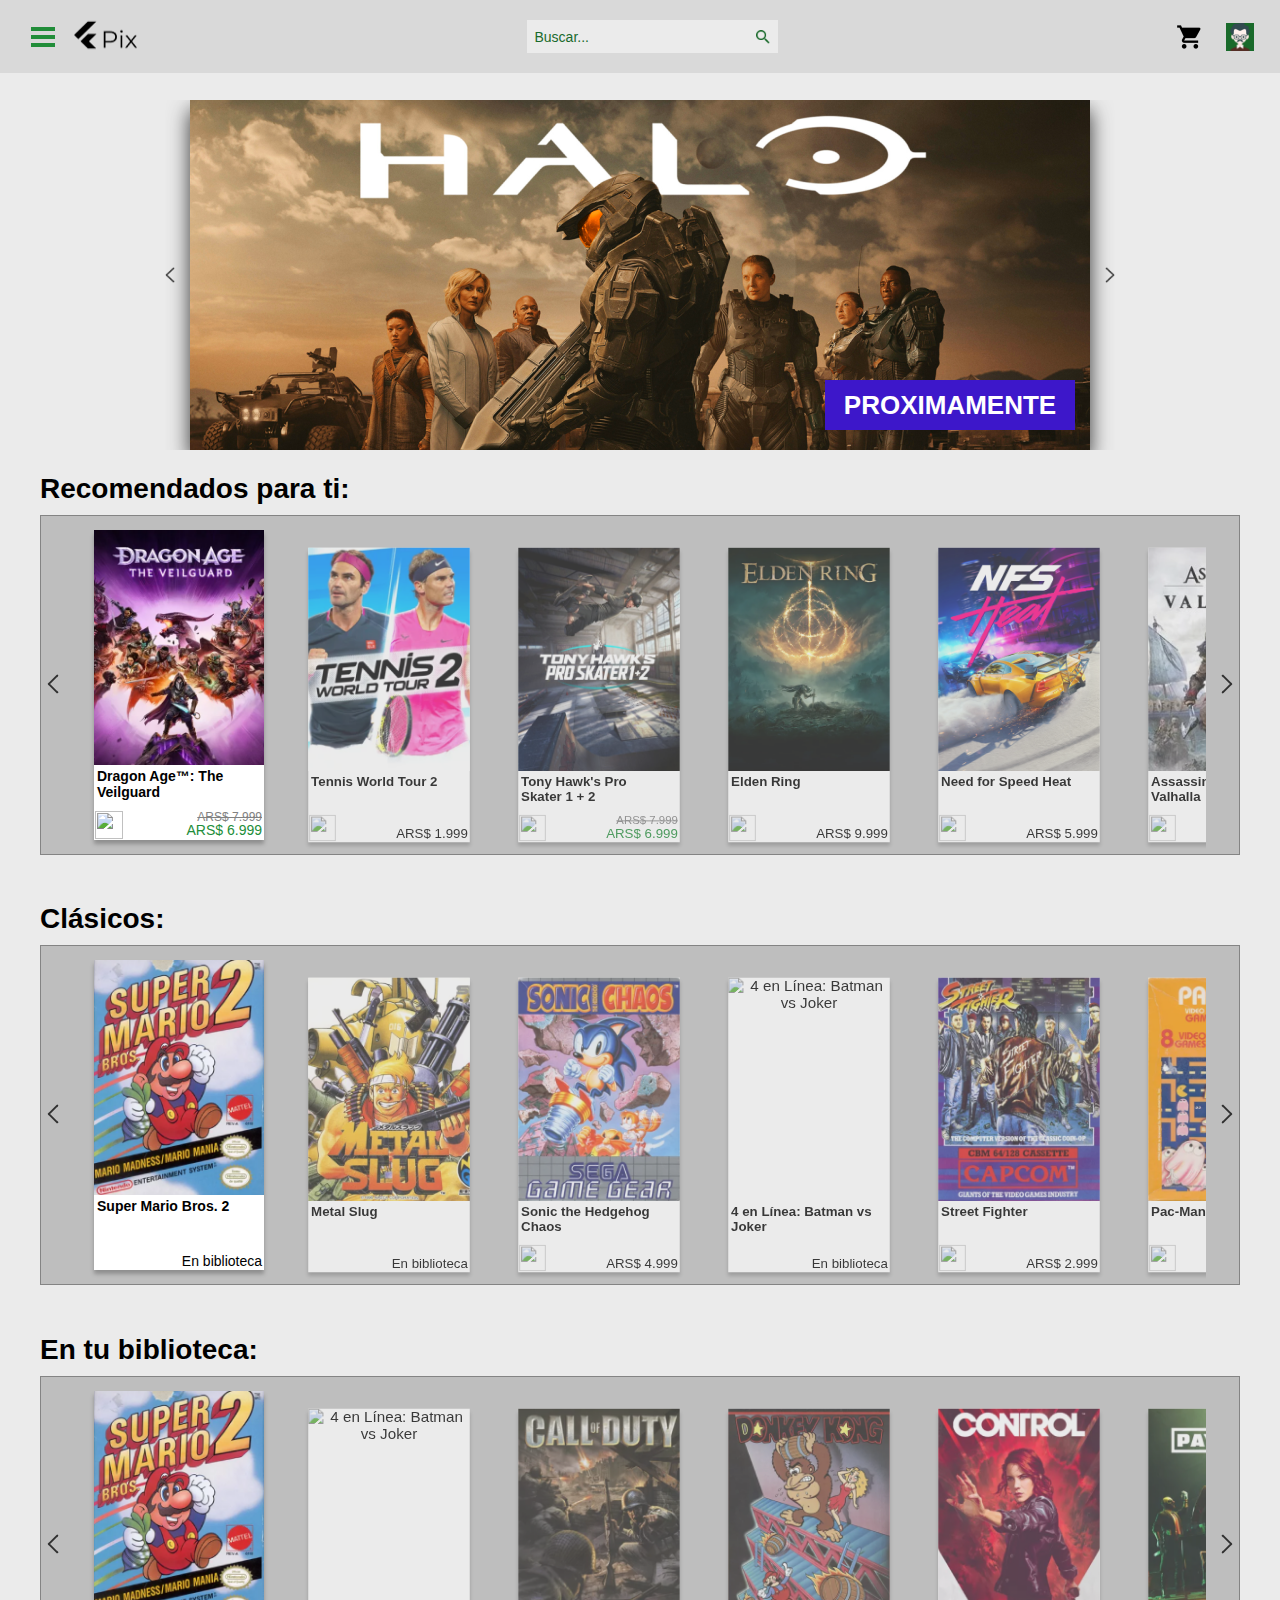
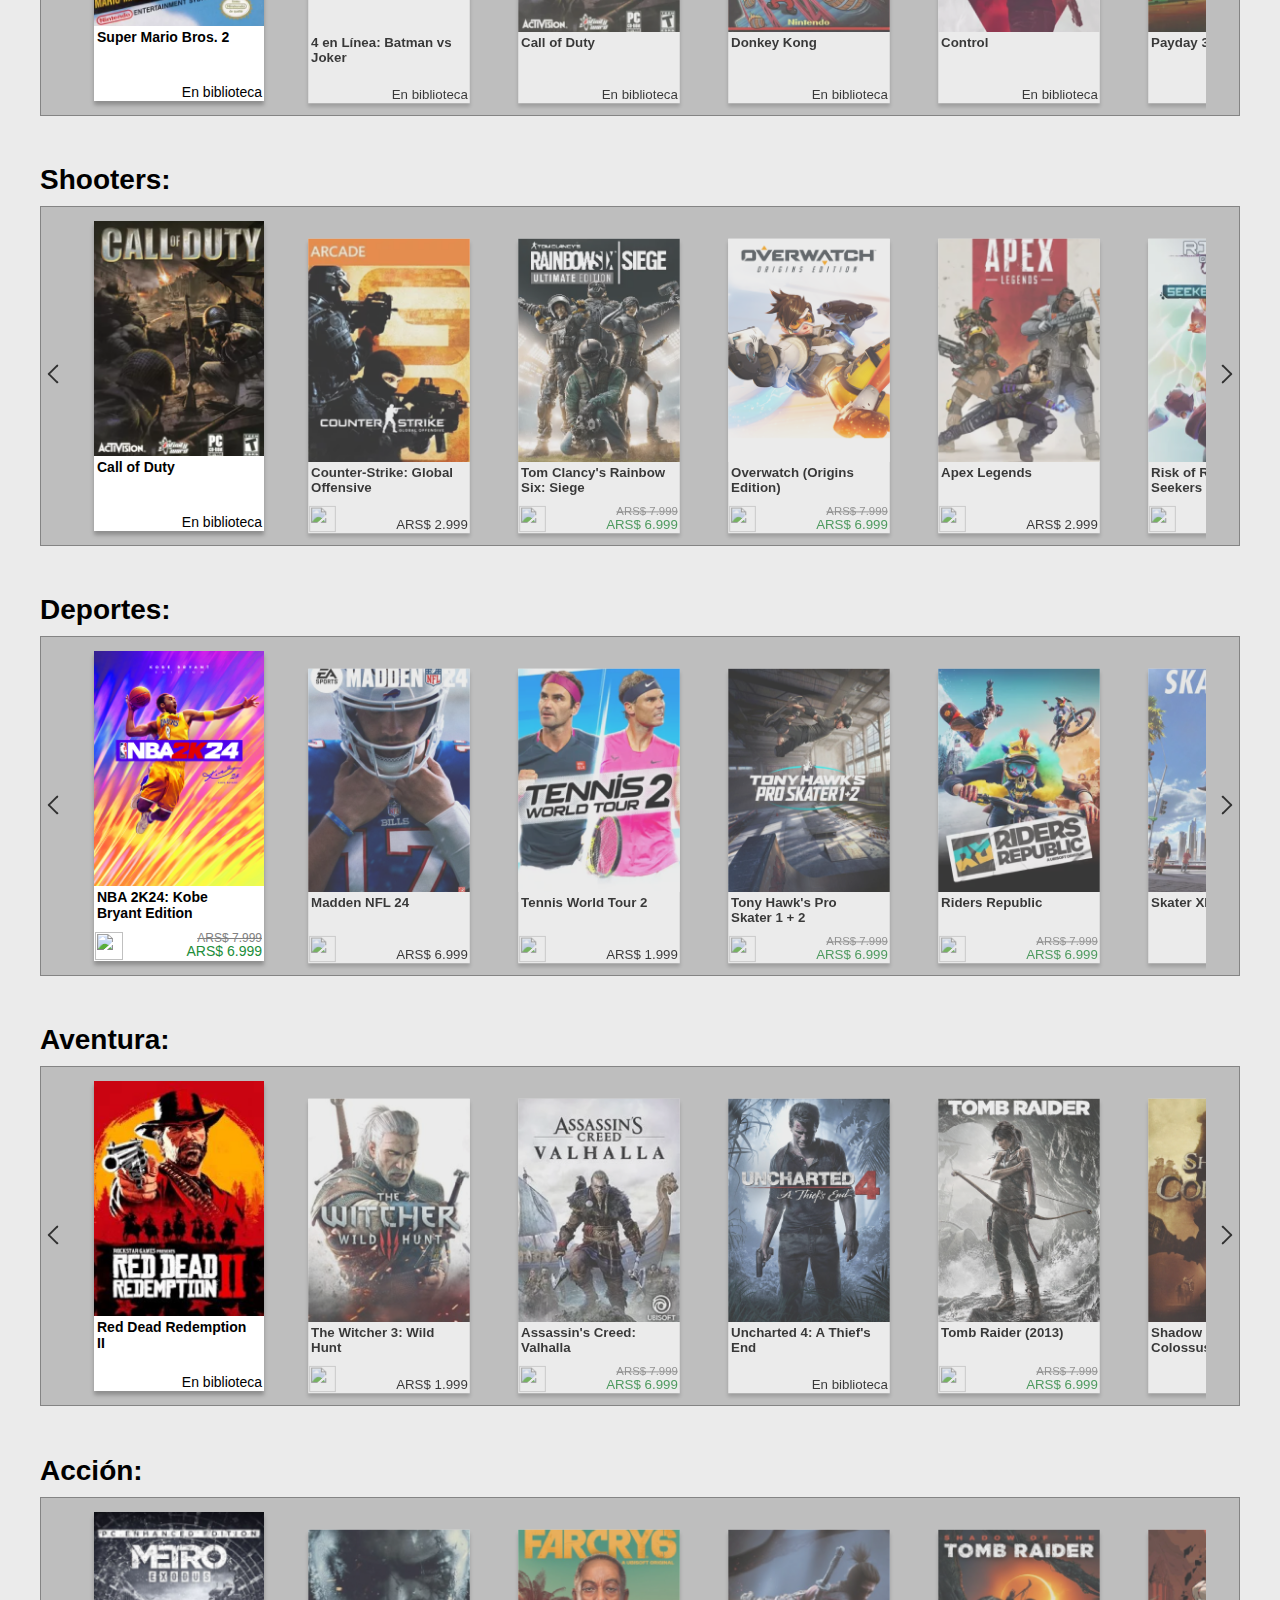
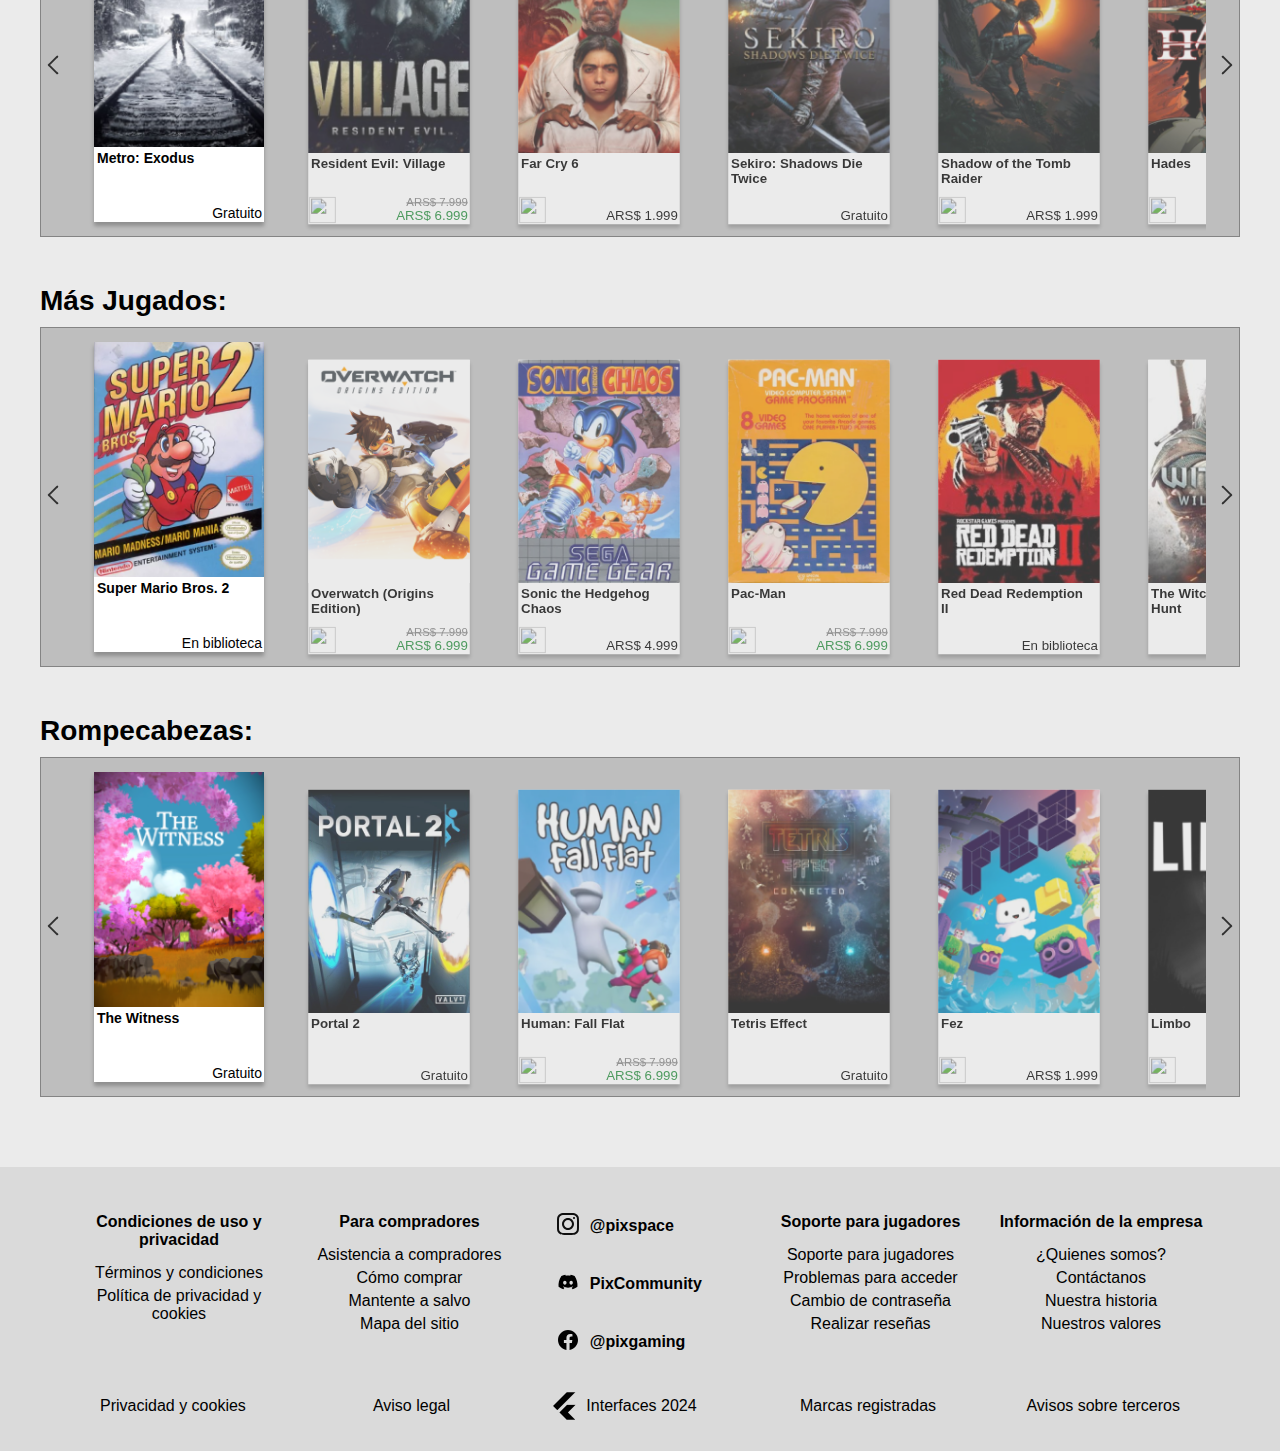
==== Entrega3/index.html @ fa1d7df9 "reentrega 3 2.0" ====
<!DOCTYPE html>
<html lang="en">
<head>
    <meta charset="UTF-8">
    <meta name="viewport" content="width=device-width, initial-scale=1.0">
    <title>Document</title>
    <link rel="stylesheet" href="style.css">
</head>
<body>
    <header>
        <div class="left-container">
            <div class="hamburger-menu" id="hamburger-menu">
                <span></span>
                <span></span>
                <span></span>
            </div>
            <div class="logo">
               <a href="index.html"><img src="Imagenes/Logo nombre.png" alt="Logo"></a> 
            </div>
        </div>
        <div class="Barra-busqueda">
            <div class="search-container">
                <input type="text" class="Busqueda-input" placeholder="Buscar...">
                <div class="search-icon">
                    <img src="Imagenes/icons/lupa.png" alt="Buscar">
                </div>
            </div>
        </div>
        <div class="right-container">
            <div class="icon-container cart-icon">
                <img src="Imagenes/icons/carrito-black1.png" alt="Carrito">
            </div>
            <div class="icon-container login-icon">
                <img src="Imagenes/icons/people.png" alt="Login">
            </div>
        </div>
    </header>
    
    <!-- Menú desplegable -->
    <nav class="nav-menu" id="nav-menu">
        <div class="menu-top">
            <button class="login-btn"  onclick="window.location.href='login.html'" >Iniciar sesión</button>
            <button class="profile-btn">Ir a tu perfil</button>
        </div>
        <span>Categorias</span>
        <ul class="game-categories">
            <li><a href="#Accion"><img src="Imagenes/icons/accion-icon.svg" alt="" class="icon">Acción</a></li>
            <li><a href="#Aventura"><img src="Imagenes/icons/aventura-icon.svg" alt="" class="icon"> Aventura</a></li>
            <li><a href="#Biblioteca"><img src="Imagenes/icons/biblioteca-icon.svg" alt="" class="icon"> Biblioteca</a></li>
            <li><a href="#Clasicos"><img src="Imagenes/icons/classic-icon.svg" alt="" class="icon"> Clásicos</a></li>
            <li><a href="#Deportes"><img src="Imagenes/icons/deportes-icon.svg" alt="" class="icon"> Deportes</a></li>
            <li><a href="#Mas-Jugados"><img src="Imagenes/icons/mas-jugados.svg" alt="" class="icon"> Más Jugados</a></li>
            <li><a href="#Rompecabezas"><img src="Imagenes/icons/puzzle-icon.svg" alt="" class="icon"> Rompecabezas</a></li>
            <li><a href="#Shooters"><img src="Imagenes/icons/shooter-icon.svg" alt="" class="icon"> Shooters</a></li>
        </ul>
        <div class="menu-footer">
            <img src="Imagenes/icons/instagram-nav-icon.svg" alt="Instagram">
            <img src="Imagenes/icons/discord-nav-icon.svg" alt="discord">
            <img src="Imagenes/icons/facebook-nav-icon.svg" alt="Facebook">
        </div>
    </nav>
 
    <div class="main-content">
        <div class="image-carousel-container">
            <div class="image-carousel">
                <div class="carousel-prev">
                    <img id="prev-button" src="Imagenes/icons/Arrow-Left.png" alt="anterior" loading="lazy">
                </div>
    
                <div class="carousel-display" id="carousel-image">
                    <img class="carousel-item" src="img/halo.png" alt="imagen 1" loading="lazy">
                    <div class="carousel-caption">
                        <button class="caption-button">
                            <a href="#">PROXIMAMENTE</a>
                        </button>
                    </div>
                </div>
    
                <div class="carousel-next" id="next-button">
                    <img src="Imagenes/icons/Arrow-Right.png" alt="siguiente" loading="lazy">
                </div>
            </div>
        </div>
    </div>
   <!-- recomendados -->
   <section class="Category-game">
    <h2>Recomendados para ti:</h2>
    <div class="carrousel-container">
        <button class="left-arrow">
            <img src="Imagenes/icons/Arrow-Left.png" alt="Izquierda">
        </button>
        <div class="card-wrapper">
            <div class="card-container">
                <div class="container-cards">
                    <div class="container-game-card">
                        <img class="img-game" src="Imagenes/carrusel-secundario/dragon-ace.png" alt="dragon ace">
                        <p class="title-game">Dragon Age™: The Veilguard</p>
                        <p class="old-price">ARS$ 7.999</p>
                        <p class="new-price">ARS$ 6.999</p>
                        <button class="add-cart-button">
                            <span class="add-text">Agregar al carrito</span>
                            <span class="remove-text">Eliminar del carrito</span>
                        </button>
                        <button class="cart-button">
                            <img class="carrito" src="Imagenes/icons/Agregar-Carrito.png" alt="">
                            <img class="carrito-black" src="Imagenes/icons/carrito-black1.png" alt="">
                        </button>
                    </div>
                </div>
                <div class="container-cards">
                    <div class="container-game-card">
                        <img class="img-game" src="Imagenes/Category-Deportes/Tennis-World-Tour-2.png" alt="Tennis World Tour 2">
                        <p class="title-game">Tennis World Tour 2</p>
                        <p class="normal-price">ARS$ 1.999</p>
                        <button class="add-cart-button">
                            <span class="add-text">Agregar al carrito</span>
                            <span class="remove-text">Eliminar del carrito</span>
                        </button>
                        <button class="cart-button">
                            <img class="carrito" src="Imagenes/icons/Agregar-Carrito.png" alt="">
                            <img class="carrito-black" src="Imagenes/icons/carrito-black1.png" alt="">
                        </button>
                    </div>
                </div>

                <div class="container-cards">
                    <div class="container-game-card">
                        <img class="img-game" src="Imagenes/Category-Deportes/Tony-Hawk's-Pro-Skater-1-+-2.png" alt="Tony Hawk's Pro Skater 1 + 2">
                        <p class="title-game">Tony Hawk's Pro Skater 1 + 2</p>
                        <p class="old-price">ARS$ 7.999</p>
                        <p class="new-price">ARS$ 6.999</p>
                        <button class="add-cart-button">
                            <span class="add-text">Agregar al carrito</span>
                            <span class="remove-text">Eliminar del carrito</span>
                        </button>
                        <button class="cart-button">
                            <img class="carrito" src="Imagenes/icons/Agregar-Carrito.png" alt="">
                            <img class="carrito-black" src="Imagenes/icons/carrito-black1.png" alt="">
                        </button>
                    </div>
                </div>
                <div class="container-cards">
                    <div class="container-game-card">
                        <img class="img-game" src="Imagenes/carrusel-secundario/elden-ring.png" alt="elden ring">
                        <p class="title-game">Elden Ring</p>
                        <p class="normal-price">ARS$ 9.999</p>
                        <button class="add-cart-button">
                            <span class="add-text">Agregar al carrito</span>
                            <span class="remove-text">Eliminar del carrito</span>
                        </button>
                        <button class="cart-button">
                            <img class="carrito" src="Imagenes/icons/Agregar-Carrito.png" alt="">
                            <img class="carrito-black" src="Imagenes/icons/carrito-black1.png" alt="">
                        </button>
                    </div>
                </div>
                <div class="container-cards">
                    <div class="container-game-card">
                        <img class="img-game" src="Imagenes/carrusel-secundario/need-for-speed.png" alt="need for speed heat">
                        <p class="title-game">Need for Speed Heat</p>
                        <p class="normal-price">ARS$ 5.999</p>
                        <button class="add-cart-button">
                            <span class="add-text">Agregar al carrito</span>
                            <span class="remove-text">Eliminar del carrito</span>
                        </button>
                        <button class="cart-button">
                            <img class="carrito" src="Imagenes/icons/Agregar-Carrito.png" alt="">
                            <img class="carrito-black" src="Imagenes/icons/carrito-black1.png" alt="">
                        </button>
                    </div>
                </div>
                <div class="container-cards">
                    <div class="container-game-card">
                        <img class="img-game" src="Imagenes/Category-Aventura/Assassin's-Creed-Valhalla.png" alt="Assassin's Creed: Valhalla">
                        <p class="title-game">Assassin's Creed: Valhalla</p>
                        <p class="old-price">ARS$ 7.999</p>
                        <p class="new-price">ARS$ 6.999</p>
                        <button class="add-cart-button">
                            <span class="add-text">Agregar al carrito</span>
                            <span class="remove-text">Eliminar del carrito</span>
                        </button>
                        <button class="cart-button">
                            <img class="carrito" src="Imagenes/icons/Agregar-Carrito.png" alt="">
                            <img class="carrito-black" src="Imagenes/icons/carrito-black1.png" alt="">
                        </button>
                    </div>
                </div>
                <div class="container-cards">
                    <div class="container-game-card">
                        <img class="img-game" src="Imagenes/carrusel-secundario/starcraft.png" alt="starcraft">
                        <p class="title-game">StarCraft II: Heart of the swarm</p>
                        <p class="old-price">ARS$ 7.999</p>
                            <p class="new-price">ARS$ 6.999</p>
                            <button class="add-cart-button">
                                <span class="add-text">Agregar al carrito</span>
                                <span class="remove-text">Eliminar del carrito</span>
                            </button>
                            <button class="cart-button">
                                <img class="carrito" src="Imagenes/icons/Agregar-Carrito.png" alt="">
                                <img class="carrito-black" src="Imagenes/icons/carrito-black1.png" alt="">
                            </button>
                    </div>
                </div>
                <div class="container-cards">
                    <div class="container-game-card">
                        <img class="img-game" src="Imagenes/carrusel-secundario/aliens.webp" alt="aliens">
                        <p class="title-game">Aliens: Fireteam Elite</p>
                        <p class="old-price">ARS$ 7.999</p>
                        <p class="new-price">ARS$ 6.999</p>
                        <button class="add-cart-button">
                            <span class="add-text">Agregar al carrito</span>
                            <span class="remove-text">Eliminar del carrito</span>
                        </button>
                        <button class="cart-button">
                            <img class="carrito" src="Imagenes/icons/Agregar-Carrito.png" alt="">
                            <img class="carrito-black" src="Imagenes/icons/carrito-black1.png" alt="">
                        </button>
                    </div>
                </div>
                <div class="container-cards">
                    <div class="container-game-card">
                        <img class="img-game" src="Imagenes/Category-Aventura/The-Witcher-3-Wild-Hunt.png" alt="The Witcher 3: Wild Hunt">
                        <p class="title-game">The Witcher 3: Wild Hunt</p>
                        <p class="normal-price">ARS$ 1.999</p>
                        <button class="add-cart-button">
                            <span class="add-text">Agregar al carrito</span>
                            <span class="remove-text">Eliminar del carrito</span>
                        </button>
                        <button class="cart-button">
                            <img class="carrito" src="Imagenes/icons/Agregar-Carrito.png" alt="">
                            <img class="carrito-black" src="Imagenes/icons/carrito-black1.png" alt="">
                        </button>
                    </div>
                </div>
                <div class="container-cards">
                    <div class="container-game-card">
                        <img class="img-game" src="Imagenes/Category-Aventura/Uncharted-4-A-Thief's-End.png" alt="Uncharted 4: A Thief's End">
                        <p class="title-game">Uncharted 4: A Thief's End</p>
                        <p class="library-text">En biblioteca</p>
                        <button class="button-play">
                            <img class="play-button" src="Imagenes/icons/play-button.svg" alt="">
                        </button>
                    </div>
                </div>
                <div class="container-cards">
                    <div class="container-game-card">
                        <img class="img-game" src="Imagenes/Category-Acción/Far-Cry-6.png" alt="Far Cry 6">
                        <p class="title-game">Far Cry 6</p>
                        <p class="normal-price">ARS$ 1.999</p>
                        <button class="add-cart-button">
                            <span class="add-text">Agregar al carrito</span>
                            <span class="remove-text">Eliminar del carrito</span>
                        </button>
                        <button class="cart-button">
                            <img class="carrito" src="Imagenes/icons/Agregar-Carrito.png" alt="">
                            <img class="carrito-black" src="Imagenes/icons/carrito-black1.png" alt="">
                        </button>
                    </div>
                </div>
            </div>
            
        </div>
        <button class="right-arrow">
            <img src="Imagenes/icons/Arrow-Right.png" alt="Derecha">
        </button>
    </div>
</section>


<!-- Clasicos -->
<section class="Category-game" id="Clasicos">
    <h2>Clásicos:</h2>
    <div class="carrousel-container">
        <button class="left-arrow">
            <img src="Imagenes/icons/Arrow-Left.png" alt="Izquierda">
        </button>
        <div class="card-wrapper">
            <div class="card-container">
                <div class="container-cards">
                    <div class="container-game-card">
                        <img class="img-game" src="Imagenes/Category-classic/card-super-mario.png" alt="Super Mario Bros. 2">
                        <p class="title-game">Super Mario Bros. 2</p>
                        <p class="library-text">En biblioteca</p>
                        <button class="button-play">
                            <img class="play-button" src="Imagenes/icons/play-button.svg" alt="">
                        </button>
                    </div>
                </div>
                <div class="container-cards">
                    <div class="container-game-card">
                        <img class="img-game" src="Imagenes/Category-classic/card-metal-slug.png" alt="Metal Slug">
                        <p class="title-game">Metal Slug</p>
                        <p class="library-text">En biblioteca</p>
                        <button class="button-play">
                            <img class="play-button" src="Imagenes/icons/play-button.svg" alt="">
                        </button>
                    </div>
                </div>
                <div class="container-cards">
                    <div class="container-game-card">
                        <img class="img-game" src="Imagenes/Category-classic/card-sonic.png" alt="Sonic the Hedgehog Chaos">
                        <p class="title-game">Sonic the Hedgehog Chaos</p>
                        <p class="normal-price">ARS$ 4.999</p>
                        <button class="add-cart-button">
                            <span class="add-text">Agregar al carrito</span>
                            <span class="remove-text">Eliminar del carrito</span>
                        </button>
                        <button class="cart-button">
                            <img class="carrito" src="Imagenes/icons/Agregar-Carrito.png" alt="">
                            <img class="carrito-black" src="Imagenes/icons/carrito-black1.png" alt="">
                        </button>
                    </div>
                </div>
                <div class="container-cards">
                    <div class="container-game-card">
                        <img class="img-game" src="Imagenes/category-classic/card-4-en-linea.png" alt="4 en Línea: Batman vs Joker">
                        <p class="title-game">4 en Línea: Batman vs Joker</p>
                        <a class="link-juego-4-en-linea" href="game.html">
                            <button class="button-play">
                                <img class="play-button" src="Imagenes/icons/play-button.svg" alt="">
                            </button>
                        </a>
                        <p class="library-text">En biblioteca</p>
                    </div>
                </div>
                <div class="container-cards">
                    <div class="container-game-card">
                        <img class="img-game" src="Imagenes/Category-classic/Street-Fighter.png" alt="Street Fighter">
                        <p class="title-game" >Street Fighter</p>
                        <p class="normal-price">ARS$ 2.999</p>
                        <button class="add-cart-button">
                            <span class="add-text">Agregar al carrito</span>
                            <span class="remove-text">Eliminar del carrito</span>
                        </button>
                        <button class="cart-button">
                            <img class="carrito" src="Imagenes/icons/Agregar-Carrito.png" alt="">
                            <img class="carrito-black" src="Imagenes/icons/carrito-black1.png" alt="">
                        </button>
                    </div>
                </div>
                <div class="container-cards">
                    <div class="container-game-card">
                        <img class="img-game" src="Imagenes/Category-classic/Pac-man.png" alt="Pac-Man">
                        <p class="title-game" >Pac-Man</p>
                        <p class="old-price">ARS$ 7.999</p>
                        <p class="new-price">ARS$ 6.999</p>
                        <button class="add-cart-button">
                            <span class="add-text">Agregar al carrito</span>
                            <span class="remove-text">Eliminar del carrito</span>
                        </button>
                        <button class="cart-button">
                            <img class="carrito" src="Imagenes/icons/Agregar-Carrito.png" alt="">
                            <img class="carrito-black" src="Imagenes/icons/carrito-black1.png" alt="">
                        </button>
                    </div>
                </div>
                <div class="container-cards">
                    <div class="container-game-card">
                        <img class="img-game" src="Imagenes/Category-classic/Donkey-Kong.png" alt="Donkey Kong">
                        <p class="title-game">Donkey Kong</p>
                        <p class="library-text">En biblioteca</p>
                        <button class="button-play">
                            <img class="play-button" src="Imagenes/icons/play-button.svg" alt="">
                        </button>
                    </div>
                </div>
                <div class="container-cards">
                    <div class="container-game-card">
                        <img class="img-game" src="Imagenes/Category-classic/Tetris.png" alt="Tetris">
                        <p class="title-game" >Tetris</p>
                        <p class="old-price">ARS$ 2.999</p>
                        <p class="new-price">ARS$ 1.999</p>
                        <button class="add-cart-button">
                            <span class="add-text">Agregar al carrito</span>
                            <span class="remove-text">Eliminar del carrito</span>
                        </button>
                        <button class="cart-button">
                            <img class="carrito" src="Imagenes/icons/Agregar-Carrito.png" alt="">
                            <img class="carrito-black" src="Imagenes/icons/carrito-black1.png" alt="">
                        </button>
                    </div>
                </div>
                <div class="container-cards">
                    <div class="container-game-card">
                        <img class="img-game" src="Imagenes/Category-classic/Pong.png" alt="Pong">
                        <p class="title-game" >Pong</p>
                        <button class="button-play">
                            <img class="play-button" src="Imagenes/icons/play-button.svg" alt="">
                        </button>
                    </div>
                </div>
                <div class="container-cards">
                    <div class="container-game-card">
                        <img class="img-game" src="Imagenes/Category-classic/Doom.png" alt="Doom">
                        <p class="title-game" >Doom</p>
                        <p class="normal-price">ARS$ 3.999</p>
                        <button class="add-cart-button">
                            <span class="add-text">Agregar al carrito</span>
                            <span class="remove-text">Eliminar del carrito</span>
                        </button>
                        <button class="cart-button">
                            <img class="carrito" src="Imagenes/icons/Agregar-Carrito.png" alt="">
                            <img class="carrito-black" src="Imagenes/icons/carrito-black1.png" alt="">
                        </button>
                    </div>
                </div>
                <div class="container-cards">
                    <div class="container-game-card">
                        <img class="img-game" src="Imagenes/Category-classic/Duck-Hunt.png" alt="Duck Hunt">
                        <p class="title-game" >Duck Hunt</p>
                        <p class="normal-price">ARS$ 2.499</p>
                        <button class="add-cart-button">
                            <span class="add-text">Agregar al carrito</span>
                            <span class="remove-text">Eliminar del carrito</span>
                        </button>
                        <button class="cart-button">
                            <img class="carrito" src="Imagenes/icons/Agregar-Carrito.png" alt="">
                            <img class="carrito-black" src="Imagenes/icons/carrito-black1.png" alt="">
                        </button>
                    </div>
                </div>
            </div>
        </div>
        <button class="right-arrow">
            <img src="Imagenes/icons/Arrow-Right.png" alt="Derecha">
        </button>
    </div>
</section>

    <!-- biblioteca -->
    <section class="Category-game" id="Biblioteca">
        <h2>En tu biblioteca:</h2>
        <div class="carrousel-container">
            <button class="left-arrow">
                <img src="Imagenes/icons/Arrow-Left.png" alt="Izquierda">
            </button>
            <div class="card-wrapper">
                <div class="card-container">
                    <div class="container-cards">
                        <div class="container-game-card">
                            <img class="img-game" src="Imagenes/Category-classic/card-super-mario.png" alt="Super Mario Bros. 2">
                            <p class="title-game" >Super Mario Bros. 2</p>
                            <button class="button-play">
                                <img class="play-button" src="Imagenes/icons/play-button.svg" alt="">
                            </button>
                            <p class="library-text">En biblioteca</p>
                        </div>
                    </div>
                    <div class="container-cards">
                        <div class="container-game-card">
                            <img class="img-game" src="Imagenes/category-classic/card-4-en-linea.png" alt="4 en Línea: Batman vs Joker">
                            <p class="title-game" >4 en Línea: Batman vs Joker</p>
                            <a class="link-juego-4-en-linea" href="game.html">
                                <button class="button-play">
                                    <img class="play-button" src="Imagenes/icons/play-button.svg" alt="">
                                </button>
                            </a>
                            <p class="library-text">En biblioteca</p>
                        </div>
                    </div>
                    <div class="container-cards">
                        <div class="container-game-card">
                            <img class="img-game" src="Imagenes/Category-Shooters/call-of-duty.png" alt="Call of Duty">
                            <p class="title-game" >Call of Duty</p>
                            <button class="button-play">
                                <img class="play-button" src="Imagenes/icons/play-button.svg" alt="">
                            </button>
                            <p class="library-text">En biblioteca</p>
                        </div>
                    </div>
                    <div class="container-cards">
                        <div class="container-game-card">
                            <img class="img-game" src="Imagenes/Category-classic/Donkey-Kong.png" alt="Donkey Kong">
                            <p class="title-game" >Donkey Kong</p>
                            <p class="library-text">En biblioteca</p>
                            <button class="button-play">
                                <img class="play-button" src="Imagenes/icons/play-button.svg" alt="">
                            </button>
                        </div>
                    </div>
                    <div class="container-cards">
                        <div class="container-game-card">
                            <img class="img-game" src="Imagenes/Category-Aventura/Control.png" alt="Control">
                            <p class="title-game" >Control</p>
                            <p class="library-text">En biblioteca</p>
                            <button class="button-play">
                                <img class="play-button" src="Imagenes/icons/play-button.svg" alt="">
                            </button>
                        </div>
                    </div>
                    <div class="container-cards">
                        <div class="container-game-card">
                            <img class="img-game" src="Imagenes/Category-Shooters/PayDay-3.png" alt="Payday 3">
                            <p class="title-game" >Payday 3</p>
                            <p class="library-text">En biblioteca</p>
                            <button class="button-play">
                                <img class="play-button" src="Imagenes/icons/play-button.svg" alt="">
                            </button>
                        </div>
                    </div>

                    <div class="container-cards">
                        <div class="container-game-card">
                            <img class="img-game" src="Imagenes/Category-Deportes/NBA-2K25.png" alt="NBA 2K25">
                            <p class="title-game" >NBA 2K25</p>
                            <p class="library-text">En biblioteca</p>
                            <button class="button-play">
                                <img class="play-button" src="Imagenes/icons/play-button.svg" alt="">
                            </button>
                        </div>
                    </div>

                    <div class="container-cards">
                        <div class="container-game-card">
                            <img class="img-game" src="Imagenes/Category-Shooters/Katana-Zero.png" alt="Katana Zero">
                            <p class="title-game" >Katana Zero</p>
                            <p class="library-text">En biblioteca</p>
                            <button class="button-play">
                                <img class="play-button" src="Imagenes/icons/play-button.svg" alt="">
                            </button>
                        </div>
                    </div>

                    <div class="container-cards">
                        <div class="container-game-card">
                            <img class="img-game" src="Imagenes/Category-Aventura/Shadow-of-the-Colossus.png" alt="Shadow of the Colossus">
                            <p class="title-game" >Shadow of the Colossus</p>
                            <p class="library-text">En biblioteca</p>
                            <button class="button-play">
                                <img class="play-button" src="Imagenes/icons/play-button.svg" alt="">
                            </button>
                        </div>
                    </div>

                    <div class="container-cards">
                        <div class="container-game-card">
                            <img class="img-game" src="Imagenes/Category-classic/card-metal-slug.png" alt="Metal Slug">
                            <p class="title-game" >Metal Slug</p>
                            <p class="library-text">En biblioteca</p>
                            <button class="button-play">
                                <img class="play-button" src="Imagenes/icons/play-button.svg" alt="">
                            </button>
                           
                        </div>
                    </div>

                    <div class="container-cards">
                        <div class="container-game-card">
                            <img class="img-game" src="Imagenes/Category-Aventura/Red-Dead-Redemption-II.png" alt="Red Dead Redemption II">
                            <p class="title-game" >Red Dead Redemption II</p>
                            <button class="button-play">
                                <img class="play-button" src="Imagenes/icons/play-button.svg" alt="">
                            </button>
                            <p class="library-text">En biblioteca</p>
                        </div>
                    </div>

                    
                </div>
            </div>
            <button class="right-arrow">
                <img src="Imagenes/icons/Arrow-Right.png" alt="Derecha">
            </button>
        </div>
    </section>
    
   


    <section class="Category-game" id="Shooters">
        <h2>Shooters:</h2>
        <div class="carrousel-container">
            <button class="left-arrow">
                <img src="Imagenes/icons/Arrow-Left.png" alt="Izquierda">
            </button>
            <div class="card-wrapper">
                <div class="card-container">
                    <div class="container-cards">
                        <div class="container-game-card">
                            <img class="img-game" src="Imagenes/Category-Shooters/call-of-duty.png" alt="Call of Duty">
                            <p class="title-game" >Call of Duty</p>
                            <button class="button-play">
                                <img class="play-button" src="Imagenes/icons/play-button.svg" alt="">
                            </button>
                            <p class="library-text">En biblioteca</p>
                        </div>
                    </div>
    
                    <div class="container-cards">
                        <div class="container-game-card">
                            <img class="img-game" src="Imagenes/Category-Shooters/Counter-Strike.png" alt="Counter-Strike: Global Offensive">
                            <p class="title-game" >Counter-Strike: Global Offensive</p>
                            <p class="normal-price">ARS$ 2.999</p>
                            <button class="add-cart-button">
                                <span class="add-text">Agregar al carrito</span>
                                <span class="remove-text">Eliminar del carrito</span>
                            </button>
                            <button class="cart-button">
                                <img class="carrito" src="Imagenes/icons/Agregar-Carrito.png" alt="">
                                <img class="carrito-black" src="Imagenes/icons/carrito-black1.png" alt="">
                            </button>
                        </div>
                    </div>
    
                    <div class="container-cards">
                        <div class="container-game-card">
                            <img class="img-game" src="Imagenes/Category-Shooters/Rainbow-Six-Siege.png" alt="Tom Clancy's Rainbow Six: Siege">
                            <p class="title-game" >Tom Clancy's Rainbow Six: Siege</p>
                            <p class="old-price">ARS$ 7.999</p>
                            <p class="new-price">ARS$ 6.999</p>
                            <button class="add-cart-button">
                                <span class="add-text">Agregar al carrito</span>
                                <span class="remove-text">Eliminar del carrito</span>
                            </button>
                            <button class="cart-button">
                                <img class="carrito" src="Imagenes/icons/Agregar-Carrito.png" alt="">
                                <img class="carrito-black" src="Imagenes/icons/carrito-black1.png" alt="">
                            </button>
                        </div>
                    </div>
                    <div class="container-cards">
                        <div class="container-game-card">
                            <img class="img-game" src="Imagenes/Category-Shooters/Overwatch-Origins-Edition.png" alt="Overwatch (Origins Edition)">
                            <p class="title-game" >Overwatch (Origins Edition)</p>
                            <p class="old-price">ARS$ 7.999</p>
                            <p class="new-price">ARS$ 6.999</p>
                            <button class="add-cart-button">
                                <span class="add-text">Agregar al carrito</span>
                                <span class="remove-text">Eliminar del carrito</span>
                            </button>
                            <button class="cart-button">
                                <img class="carrito" src="Imagenes/icons/Agregar-Carrito.png" alt="">
                                <img class="carrito-black" src="Imagenes/icons/carrito-black1.png" alt="">
                            </button>
                        </div>
                    </div>
    
                    <div class="container-cards">
                        <div class="container-game-card">
                            <img class="img-game" src="Imagenes/Category-Shooters/Apex-Legends.png" alt="Apex Legends">
                            <p class="title-game" >Apex Legends</p>
                            <p class="normal-price">ARS$ 2.999</p>
                            <button class="add-cart-button">
                                <span class="add-text">Agregar al carrito</span>
                                <span class="remove-text">Eliminar del carrito</span>
                            </button>
                            <button class="cart-button">
                                <img class="carrito" src="Imagenes/icons/Agregar-Carrito.png" alt="">
                                <img class="carrito-black" src="Imagenes/icons/carrito-black1.png" alt="">
                            </button>
                        </div>
                    </div>
    
                    <div class="container-cards">
                        <div class="container-game-card">
                            <img class="img-game" src="Imagenes/Category-Shooters/Risk-of-Rain-2.png" alt="Risk of Rain 2: Seekers of the Storm">
                            <p class="title-game" >Risk of Rain 2: Seekers of the Storm</p>
                            <p class="old-price">ARS$ 7.999</p>
                            <p class="new-price">ARS$ 6.999</p>
                            <button class="add-cart-button">
                                <span class="add-text">Agregar al carrito</span>
                                <span class="remove-text">Eliminar del carrito</span>
                            </button>
                            <button class="cart-button">
                                <img class="carrito" src="Imagenes/icons/Agregar-Carrito.png" alt="">
                                <img class="carrito-black" src="Imagenes/icons/carrito-black1.png" alt="">
                            </button>
                        </div>
                    </div>
    
                    <div class="container-cards">
                        <div class="container-game-card">
                            <img class="img-game" src="Imagenes/Category-Shooters/Enter-the-Gungeon.png" alt="Enter the Gungeon">
                            <p class="title-game" >Enter the Gungeon</p>
                            <p class="normal-price">ARS$ 2.999</p>
                            <button class="add-cart-button">
                                <span class="add-text">Agregar al carrito</span>
                                <span class="remove-text">Eliminar del carrito</span>
                            </button>
                            <button class="cart-button">
                                <img class="carrito" src="Imagenes/icons/Agregar-Carrito.png" alt="">
                                <img class="carrito-black" src="Imagenes/icons/carrito-black1.png" alt="">
                            </button>
                        </div>
                    </div>
    
                    <div class="container-cards">
                        <div class="container-game-card">
                            <img class="img-game" src="Imagenes/Category-Shooters/PayDay-3.png" alt="Payday 3">
                            <p class="title-game" >Payday 3</p>
                            <p class="library-text">En biblioteca</p>
                            <button class="add-cart-button">
                                <span class="add-text">Agregar al carrito</span>
                                <span class="remove-text">Eliminar del carrito</span>
                            </button>
                            <button class="cart-button">
                                <img class="carrito" src="Imagenes/icons/Agregar-Carrito.png" alt="">
                                <img class="carrito-black" src="Imagenes/icons/carrito-black1.png" alt="">
                            </button>
                        </div>
                    </div>
    
                    <div class="container-cards">
                        <div class="container-game-card">
                            <img class="img-game" src="Imagenes/Category-Shooters/Hunt-Showdown.png" alt="Hunt: Showdown (Legendary Edition)">
                            <p class="title-game" >Hunt: Showdown (Legendary Edition)</p>
                            <p class="old-price">ARS$ 7.999</p>
                            <p class="new-price">ARS$ 6.999</p>
                            <button class="add-cart-button">
                                <span class="add-text">Agregar al carrito</span>
                                <span class="remove-text">Eliminar del carrito</span>
                            </button>
                            <button class="cart-button">
                                <img class="carrito" src="Imagenes/icons/Agregar-Carrito.png" alt="">
                                <img class="carrito-black" src="Imagenes/icons/carrito-black1.png" alt="">
                            </button>
                        </div>
                    </div>
    
                    <div class="container-cards">
                        <div class="container-game-card">
                            <img class="img-game" src="Imagenes/Category-Shooters/Katana-Zero.png" alt="Katana Zero">
                            <p class="title-game" >Katana Zero</p>
                            <p class="library-text">En biblioteca</p>
                            <button class="button-play">
                                <img class="play-button" src="Imagenes/icons/play-button.svg" alt="">
                            </button>
                        </div>
                    </div>
    
                    <div class="container-cards">
                        <div class="container-game-card">
                            <img class="img-game" src="Imagenes/Category-Shooters/Star-Wars-Battlefront-II.png" alt="Star Wars: Battlefront II (Celebration Edition)">
                            <p class="title-game">Star Wars: Battlefront II</p>
                            <p class="old-price">ARS$ 7.999</p>
                            <p class="new-price">ARS$ 6.999</p>
                            <button class="add-cart-button">
                                <span class="add-text">Agregar al carrito</span>
                                <span class="remove-text">Eliminar del carrito</span>
                            </button>
                            <button class="cart-button">
                                <img class="carrito" src="Imagenes/icons/Agregar-Carrito.png" alt="">
                                <img class="carrito-black" src="Imagenes/icons/carrito-black1.png" alt="">
                            </button>
                        </div>
                    </div>
                </div>
            </div>
            <button class="right-arrow">
                <img src="Imagenes/icons/Arrow-Right.png" alt="Derecha">
            </button>
        </div>
    </section>
     <!-- Deportes -->
     <section class="Category-game" id="Deportes">
        <h2>Deportes:</h2>
        <div class="carrousel-container">
            <button class="left-arrow">
                <img src="Imagenes/icons/Arrow-Left.png" alt="Izquierda">
            </button>
            <div class="card-wrapper">
                <div class="card-container">
                    <div class="container-cards">
                        <div class="container-game-card">
                            <img class="img-game" src="Imagenes/Category-Deportes/NBA-2K24-Kobe-Bryant-Edition.png" alt="NBA 2K24: Kobe Bryant Edition">
                            <p class="title-game">NBA 2K24: Kobe Bryant Edition</p>
                            <p class="old-price">ARS$ 7.999</p>
                            <p class="new-price">ARS$ 6.999</p>
                            <button class="add-cart-button">
                                <span class="add-text">Agregar al carrito</span>
                                <span class="remove-text">Eliminar del carrito</span>
                            </button>
                            <button class="cart-button">
                                <img class="carrito" src="Imagenes/icons/Agregar-Carrito.png" alt="">
                                <img class="carrito-black" src="Imagenes/icons/carrito-black1.png" alt="">
                            </button>
                        </div>
                    </div>
    
                    <div class="container-cards">
                        <div class="container-game-card">
                            <img class="img-game" src="Imagenes/Category-Deportes/Madden-NFL-24.png" alt="Madden NFL 24">
                            <p class="title-game">Madden NFL 24</p>
                            <p class="normal-price">ARS$ 6.999</p>
                            <button class="add-cart-button">
                                <span class="add-text">Agregar al carrito</span>
                                <span class="remove-text">Eliminar del carrito</span>
                            </button>
                            <button class="cart-button">
                                <img class="carrito" src="Imagenes/icons/Agregar-Carrito.png" alt="">
                                <img class="carrito-black" src="Imagenes/icons/carrito-black1.png" alt="">
                            </button>
                        </div>
                    </div>
    
                    <div class="container-cards">
                        <div class="container-game-card">
                            <img class="img-game" src="Imagenes/Category-Deportes/Tennis-World-Tour-2.png" alt="Tennis World Tour 2">
                            <p class="title-game">Tennis World Tour 2</p>
                            <p class="normal-price">ARS$ 1.999</p>
                            <button class="add-cart-button">
                                <span class="add-text">Agregar al carrito</span>
                                <span class="remove-text">Eliminar del carrito</span>
                            </button>
                            <button class="cart-button">
                                <img class="carrito" src="Imagenes/icons/Agregar-Carrito.png" alt="">
                                <img class="carrito-black" src="Imagenes/icons/carrito-black1.png" alt="">
                            </button>
                        </div>
                    </div>
    
                    <div class="container-cards">
                        <div class="container-game-card">
                            <img class="img-game" src="Imagenes/Category-Deportes/Tony-Hawk's-Pro-Skater-1-+-2.png" alt="Tony Hawk's Pro Skater 1 + 2">
                            <p class="title-game">Tony Hawk's Pro Skater 1 + 2</p>
                            <p class="old-price">ARS$ 7.999</p>
                            <p class="new-price">ARS$ 6.999</p>
                            <button class="add-cart-button">
                                <span class="add-text">Agregar al carrito</span>
                                <span class="remove-text">Eliminar del carrito</span>
                            </button>
                            <button class="cart-button">
                                <img class="carrito" src="Imagenes/icons/Agregar-Carrito.png" alt="">
                                <img class="carrito-black" src="Imagenes/icons/carrito-black1.png" alt="">
                            </button>
                        </div>
                    </div>
    
                    <div class="container-cards">
                        <div class="container-game-card">
                            <img class="img-game" src="Imagenes/Category-Deportes/Riders-Republic.png" alt="Riders Republic">
                            <p class="title-game">Riders Republic</p>
                            <p class="old-price">ARS$ 7.999</p>
                            <p class="new-price">ARS$ 6.999</p>
                            <button class="add-cart-button">
                                <span class="add-text">Agregar al carrito</span>
                                <span class="remove-text">Eliminar del carrito</span>
                            </button>
                            <button class="cart-button">
                                <img class="carrito" src="Imagenes/icons/Agregar-Carrito.png" alt="">
                                <img class="carrito-black" src="Imagenes/icons/carrito-black1.png" alt="">
                            </button>
                        </div>
                    </div>
    
                    <div class="container-cards">
                        <div class="container-game-card">
                            <img class="img-game" src="Imagenes/Category-Deportes/Skater-XL.png" alt="Skater XL">
                            <p class="title-game">Skater XL</p>
                            <p class="library-text">Gratuito</p>
                            <button class="button-play">
                                <img class="play-button" src="Imagenes/icons/play-button.svg" alt="">
                            </button>
                        </div>
                    </div>
    
                    <div class="container-cards">
                        <div class="container-game-card">
                            <img class="img-game" src="Imagenes/Category-Deportes/NBA-2K25.png" alt="NBA 2K25">
                            <p class="title-game">NBA 2K25</p>
                            <p class="library-text">En biblioteca</p>
                            <button class="button-play">
                                <img class="play-button" src="Imagenes/icons/play-button.svg" alt="">
                            </button>
                        </div>
                    </div>
    
                    <div class="container-cards">
                        <div class="container-game-card">
                            <img class="img-game" src="Imagenes/Category-Deportes/The-Fisherman-Fishing-Planet.png" alt="The Fisherman: Fishing Planet">
                            <p class="title-game">The Fisherman: Fishing Planet</p>
                            <p class="old-price">ARS$ 7.999</p>
                            <p class="new-price">ARS$ 6.999</p>
                            <button class="add-cart-button">
                                <span class="add-text">Agregar al carrito</span>
                                <span class="remove-text">Eliminar del carrito</span>
                            </button>
                            <button class="cart-button">
                                <img class="carrito" src="Imagenes/icons/Agregar-Carrito.png" alt="">
                                <img class="carrito-black" src="Imagenes/icons/carrito-black1.png" alt="">
                            </button>
                        </div>
                    </div>
    
                    <div class="container-cards">
                        <div class="container-game-card">
                            <img class="img-game" src="Imagenes/Category-Deportes/WWE-2K24.png" alt="WWE 2K24">
                            <p class="title-game">WWE 2K24</p>
                            <p class="old-price">ARS$ 7.999</p>
                            <p class="new-price">ARS$ 6.999</p>
                            <button class="add-cart-button">
                                <span class="add-text">Agregar al carrito</span>
                                <span class="remove-text">Eliminar del carrito</span>
                            </button>
                            <button class="cart-button">
                                <img class="carrito" src="Imagenes/icons/Agregar-Carrito.png" alt="">
                                <img class="carrito-black" src="Imagenes/icons/carrito-black1.png" alt="">
                            </button>
                        </div>
                    </div>
    
                    <div class="container-cards">
                        <div class="container-game-card">
                            <img class="img-game" src="Imagenes/Category-Deportes/UFC-2.png" alt="UFC 2">
                            <p class="title-game">UFC 2</p>
                            <p class="library-text">Gratuito</p>
                            <button class="button-play">
                                <img class="play-button" src="Imagenes/icons/play-button.svg" alt="">
                            </button>
                        </div>
                    </div>
    
                    <div class="container-cards">
                        <div class="container-game-card">
                            <img class="img-game" src="Imagenes/Category-Deportes/Cricket-24.png" alt="Cricket 24">
                            <p class="title-game">Cricket 24</p>
                            <p class="normal-price">ARS$ 2.999</p>
                            <button class="add-cart-button">
                                <span class="add-text">Agregar al carrito</span>
                                <span class="remove-text">Eliminar del carrito</span>
                            </button>
                            <button class="cart-button">
                                <img class="carrito" src="Imagenes/icons/Agregar-Carrito.png" alt="">
                                <img class="carrito-black" src="Imagenes/icons/carrito-black1.png" alt="">
                            </button>
                        </div>
                    </div>
                </div>
            </div>
            <button class="right-arrow">
                <img src="Imagenes/icons/Arrow-Right.png" alt="Derecha">
            </button>
        </div>
    </section>
    

        
        <!-- Aventura -->
        <section class="Category-game" id="Aventura">
            <h2>Aventura:</h2>
            <div class="carrousel-container">
                <button class="left-arrow">
                    <img src="Imagenes/icons/Arrow-Left.png" alt="Izquierda">
                </button>
                <div class="card-wrapper">
                    <div class="card-container">
                        <div class="container-cards">
                            <div class="container-game-card">
                                <img class="img-game" src="Imagenes/Category-Aventura/Red-Dead-Redemption-II.png" alt="Red Dead Redemption II">
                                <p class="title-game">Red Dead Redemption II</p>
                                <button class="button-play">
                                    <img class="play-button" src="Imagenes/icons/play-button.svg" alt="">
                                </button>
                                <p class="library-text">En biblioteca</p>
                            </div>
                        </div>
                        <div class="container-cards">
                            <div class="container-game-card">
                                <img class="img-game" src="Imagenes/Category-Aventura/The-Witcher-3-Wild-Hunt.png" alt="The Witcher 3: Wild Hunt">
                                <p class="title-game">The Witcher 3: Wild Hunt</p>
                                <p class="normal-price">ARS$ 1.999</p>
                                <button class="add-cart-button">
                                    <span class="add-text">Agregar al carrito</span>
                                    <span class="remove-text">Eliminar del carrito</span>
                                </button>
                                <button class="cart-button">
                                    <img class="carrito" src="Imagenes/icons/Agregar-Carrito.png" alt="">
                                    <img class="carrito-black" src="Imagenes/icons/carrito-black1.png" alt="">
                                </button>
                            </div>
                        </div>
                        <div class="container-cards">
                            <div class="container-game-card">
                                <img class="img-game" src="Imagenes/Category-Aventura/Assassin's-Creed-Valhalla.png" alt="Assassin's Creed: Valhalla">
                                <p class="title-game">Assassin's Creed: Valhalla</p>
                                <p class="old-price">ARS$ 7.999</p>
                                <p class="new-price">ARS$ 6.999</p>
                                <button class="add-cart-button">
                                    <span class="add-text">Agregar al carrito</span>
                                    <span class="remove-text">Eliminar del carrito</span>
                                </button>
                                <button class="cart-button">
                                    <img class="carrito" src="Imagenes/icons/Agregar-Carrito.png" alt="">
                                    <img class="carrito-black" src="Imagenes/icons/carrito-black1.png" alt="">
                                </button>
                            </div>
                        </div>
                        <div class="container-cards">
                            <div class="container-game-card">
                                <img class="img-game" src="Imagenes/Category-Aventura/Uncharted-4-A-Thief's-End.png" alt="Uncharted 4: A Thief's End">
                                <p class="title-game">Uncharted 4: A Thief's End</p>
                                <p class="library-text">En biblioteca</p>
                                <button class="button-play">
                                    <img class="play-button" src="Imagenes/icons/play-button.svg" alt="">
                                </button>
                            </div>
                        </div>
                        <div class="container-cards">
                            <div class="container-game-card">
                                <img class="img-game" src="Imagenes/Category-Aventura/Tomb-Raider-(2013).png" alt="Tomb Raider (2013)">
                                <p class="title-game">Tomb Raider (2013)</p>
                                <p class="old-price">ARS$ 7.999</p>
                                <p class="new-price">ARS$ 6.999</p>
                                <button class="add-cart-button">
                                    <span class="add-text">Agregar al carrito</span>
                                    <span class="remove-text">Eliminar del carrito</span>
                                </button>
                                <button class="cart-button">
                                    <img class="carrito" src="Imagenes/icons/Agregar-Carrito.png" alt="">
                                    <img class="carrito-black" src="Imagenes/icons/carrito-black1.png" alt="">
                                </button>
                            </div>
                        </div>
                        <div class="container-cards">
                            <div class="container-game-card">
                                <img class="img-game" src="Imagenes/Category-Aventura/Shadow-of-the-Colossus.png" alt="Shadow of the Colossus">
                                <p class="title-game">Shadow of the Colossus</p>
                                <p class="library-text">En biblioteca</p>
                                <button class="button-play">
                                    <img class="play-button" src="Imagenes/icons/play-button.svg" alt="">
                                </button>
                            </div>
                        </div>
                        <div class="container-cards">
                            <div class="container-game-card">
                                <img class="img-game" src="Imagenes/Category-Aventura/Ori-and-the-Will-of-the-Wisps.png" alt="Ori and the Will of the Wisps">
                                <p class="title-game">Ori and the Will of the Wisps</p>
                                <p class="old-price">ARS$ 7.999</p>
                                <p class="new-price">ARS$ 6.999</p>
                                <button class="add-cart-button">
                                    <span class="add-text">Agregar al carrito</span>
                                    <span class="remove-text">Eliminar del carrito</span>
                                </button>
                                <button class="cart-button">
                                    <img class="carrito" src="Imagenes/icons/Agregar-Carrito.png" alt="">
                                    <img class="carrito-black" src="Imagenes/icons/carrito-black1.png" alt="">
                                </button>
                            </div>
                        </div>
                        <div class="container-cards">
                            <div class="container-game-card">
                                <img class="img-game" src="Imagenes/Category-Aventura/Sea-of-Thieves.png" alt="Sea of Thieves">
                                <p class="title-game">Sea of Thieves</p>
                                <p class="library-text">Gratuito</p>
                                <button class="button-play">
                                    <img class="play-button" src="Imagenes/icons/play-button.svg" alt="">
                                </button>
                            </div>
                        </div>
                        <div class="container-cards">
                            <div class="container-game-card">
                                <img class="img-game" src="Imagenes/Category-Aventura/Kena-Bridge-of-Spirits.png" alt="Kena: Bridge of Spirits">
                                <p class="title-game">Kena: Bridge of Spirits</p>
                                <p class="normal-price">ARS$ 2.999</p>
                                <button class="add-cart-button">
                                    <span class="add-text">Agregar al carrito</span>
                                    <span class="remove-text">Eliminar del carrito</span>
                                </button>
                                <button class="cart-button">
                                    <img class="carrito" src="Imagenes/icons/Agregar-Carrito.png" alt="">
                                    <img class="carrito-black" src="Imagenes/icons/carrito-black1.png" alt="">
                                </button>
                            </div>
                        </div>
                        <div class="container-cards">
                            <div class="container-game-card">
                                <img class="img-game" src="Imagenes/Category-Aventura/Outer-Wilds.png" alt="Outer Wilds">
                                <p class="title-game">Outer Wilds</p>
                                <p class="normal-price">ARS$ 2.999</p>
                                <button class="add-cart-button">
                                    <span class="add-text">Agregar al carrito</span>
                                    <span class="remove-text">Eliminar del carrito</span>
                                </button>
                                <button class="cart-button">
                                    <img class="carrito" src="Imagenes/icons/Agregar-Carrito.png" alt="">
                                    <img class="carrito-black" src="Imagenes/icons/carrito-black1.png" alt="">
                                </button>
                            </div>
                        </div>
                        <div class="container-cards">
                            <div class="container-game-card">
                                <img class="img-game" src="Imagenes/Category-Aventura/Control.png" alt="Control">
                                <p class="title-game">Control</p>
                                <p class="library-text">En biblioteca</p>
                                <button class="button-play">
                                    <img class="play-button" src="Imagenes/icons/play-button.svg" alt="">
                                </button>
                            </div>
                        </div>
                    </div>
                </div>
                <button class="right-arrow">
                    <img src="Imagenes/icons/Arrow-Right.png" alt="Derecha">
                </button>
            </div>
        </section>
        

        <section class="Category-game" id="Accion">
            <h2>Acción:</h2>
            <div class="carrousel-container">
                <button class="left-arrow">
                    <img src="Imagenes/icons/Arrow-Left.png" alt="Izquierda">
                </button>
                <div class="card-wrapper">
                    <div class="card-container">
                        <div class="container-cards">
                            <div class="container-game-card">
                                <img class="img-game" src="Imagenes/Category-Acción/Metro-Exodus.png" alt="Metro: Exodus">
                                <p class="title-game">Metro: Exodus</p>
                                <p class="library-text">Gratuito</p>
                                <button class="button-play">
                                    <img class="play-button" src="Imagenes/icons/play-button.svg" alt="">
                                </button>
                            </div>
                        </div>
                        <div class="container-cards">
                            <div class="container-game-card">
                                <img class="img-game" src="Imagenes/Category-Acción/Resident-Evil-Village.png" alt="Resident Evil: Village">
                                <p class="title-game">Resident Evil: Village</p>
                                <p class="old-price">ARS$ 7.999</p>
                                <p class="new-price">ARS$ 6.999</p>
                                <button class="add-cart-button">
                                    <span class="add-text">Agregar al carrito</span>
                                    <span class="remove-text">Eliminar del carrito</span>
                                </button>
                                <button class="cart-button">
                                    <img class="carrito" src="Imagenes/icons/Agregar-Carrito.png" alt="">
                                    <img class="carrito-black" src="Imagenes/icons/carrito-black1.png" alt="">
                                </button>
                            </div>
                        </div>
                        <div class="container-cards">
                            <div class="container-game-card">
                                <img class="img-game" src="Imagenes/Category-Acción/Far-Cry-6.png" alt="Far Cry 6">
                                <p class="title-game">Far Cry 6</p>
                                <p class="normal-price">ARS$ 1.999</p>
                                <button class="add-cart-button">
                                    <span class="add-text">Agregar al carrito</span>
                                    <span class="remove-text">Eliminar del carrito</span>
                                </button>
                                <button class="cart-button">
                                    <img class="carrito" src="Imagenes/icons/Agregar-Carrito.png" alt="">
                                    <img class="carrito-black" src="Imagenes/icons/carrito-black1.png" alt="">
                                </button>
                            </div>
                        </div>
                        <div class="container-cards">
                            <div class="container-game-card">
                                <img class="img-game" src="Imagenes/Category-Acción/Sekiro-Shadows-Die-Twice.png" alt="Sekiro: Shadows Die Twice">
                                <p class="title-game">Sekiro: Shadows Die Twice</p>
                                <p class="library-text">Gratuito</p>
                                <button class="button-play">
                                    <img class="play-button" src="Imagenes/icons/play-button.svg" alt="">
                                </button>
                            </div>
                        </div>
                        <div class="container-cards">
                            <div class="container-game-card">
                                <img class="img-game" src="Imagenes/Category-Acción/Shadow-of-the-Tomb-Raider.png" alt="Shadow of the Tomb Raider">
                                <p class="title-game">Shadow of the Tomb Raider</p>
                                <p class="normal-price">ARS$ 1.999</p>
                                <button class="add-cart-button">
                                    <span class="add-text">Agregar al carrito</span>
                                    <span class="remove-text">Eliminar del carrito</span>
                                </button>
                                <button class="cart-button">
                                    <img class="carrito" src="Imagenes/icons/Agregar-Carrito.png" alt="">
                                    <img class="carrito-black" src="Imagenes/icons/carrito-black1.png" alt="">
                                </button>
                            </div>
                        </div>
                        <div class="container-cards">
                            <div class="container-game-card">
                                <img class="img-game" src="Imagenes/Category-Acción/Hades.png" alt="Hades">
                                <p class="title-game">Hades</p>
                                <p class="old-price">ARS$ 7.999</p>
                                <p class="new-price">ARS$ 6.999</p>
                                <button class="add-cart-button">
                                    <span class="add-text">Agregar al carrito</span>
                                    <span class="remove-text">Eliminar del carrito</span>
                                </button>
                                <button class="cart-button">
                                    <img class="carrito" src="Imagenes/icons/Agregar-Carrito.png" alt="">
                                    <img class="carrito-black" src="Imagenes/icons/carrito-black1.png" alt="">
                                </button>
                            </div>
                        </div>
                        <div class="container-cards">
                            <div class="container-game-card">
                                <img class="img-game" src="Imagenes/Category-Acción/Devil-May-Cry-5.png" alt="Devil May Cry 5">
                                <p class="title-game">Devil May Cry 5</p>
                                <p class="normal-price">ARS$ 1.999</p>
                                <button class="add-cart-button">
                                    <span class="add-text">Agregar al carrito</span>
                                    <span class="remove-text">Eliminar del carrito</span>
                                </button>
                                <button class="cart-button">
                                    <img class="carrito" src="Imagenes/icons/Agregar-Carrito.png" alt="">
                                    <img class="carrito-black" src="Imagenes/icons/carrito-black1.png" alt="">
                                </button>
                            </div>
                        </div>
                        <div class="container-cards">
                            <div class="container-game-card">
                                <img class="img-game" src="Imagenes/Category-Acción/Titanfall-2.png" alt="Titanfall 2">
                                <p class="title-game">Titanfall 2</p>
                                <p class="library-text">Gratuito</p>
                                <button class="button-play">
                                    <img class="play-button" src="Imagenes/icons/play-button.svg" alt="">
                                </button>
                            </div>
                        </div>
                        <div class="container-cards">
                            <div class="container-game-card">
                                <img class="img-game" src="Imagenes/Category-Acción/Just-Cause-4.png" alt="Just Cause 4">
                                <p class="title-game">Just Cause 4</p>
                                <p class="old-price">ARS$ 7.999</p>
                                <p class="new-price">ARS$ 6.999</p>
                                <button class="add-cart-button">
                                    <span class="add-text">Agregar al carrito</span>
                                    <span class="remove-text">Eliminar del carrito</span>
                                </button>
                                <button class="cart-button">
                                    <img class="carrito" src="Imagenes/icons/Agregar-Carrito.png" alt="">
                                    <img class="carrito-black" src="Imagenes/icons/carrito-black1.png" alt="">
                                </button>
                            </div>
                        </div>
                        <div class="container-cards">
                            <div class="container-game-card">
                                <img class="img-game" src="Imagenes/Category-Acción/Tom-Clancy's-The-Division-2.png" alt="Tom Clancy's The Division 2">
                                <p class="title-game">Tom Clancy's The Division 2</p>
                                <p class="normal-price">ARS$ 1.999</p>
                                <button class="add-cart-button">
                                    <span class="add-text">Agregar al carrito</span>
                                    <span class="remove-text">Eliminar del carrito</span>
                                </button>
                                <button class="cart-button">
                                    <img class="carrito" src="Imagenes/icons/Agregar-Carrito.png" alt="">
                                    <img class="carrito-black" src="Imagenes/icons/carrito-black1.png" alt="">
                                </button>
                            </div>
                        </div>
                        <div class="container-cards">
                            <div class="container-game-card">
                                <img class="img-game" src="Imagenes/Category-Acción/Borderlands-3.png" alt="Borderlands 3">
                                <p class="title-game">Borderlands 3</p>
                                <p class="normal-price">ARS$ 1.999</p>
                                <button class="add-cart-button">
                                    <span class="add-text">Agregar al carrito</span>
                                    <span class="remove-text">Eliminar del carrito</span>
                                </button>
                                <button class="cart-button">
                                    <img class="carrito" src="Imagenes/icons/Agregar-Carrito.png" alt="">
                                    <img class="carrito-black" src="Imagenes/icons/carrito-black1.png" alt="">
                                </button>
                            </div>
                        </div>
                    </div>
                </div>
                <button class="right-arrow">
                    <img src="Imagenes/icons/Arrow-Right.png" alt="Derecha">
                </button>
            </div>
        </section>
        


        <section class="Category-game" id="Mas-Jugados">
            <h2>Más Jugados:</h2>
            <div class="carrousel-container">
                <button class="left-arrow">
                    <img src="Imagenes/icons/Arrow-Left.png" alt="Izquierda">
                </button>
                <div class="card-wrapper">
                    <div class="card-container">
                        <!-- Card 1: Super Mario Bros. 2 (de Clásicos) -->
                        <div class="container-cards">
                            <div class="container-game-card">
                                <img class="img-game" src="Imagenes/Category-classic/card-super-mario.png" alt="Super Mario Bros. 2">
                                <p class="title-game">Super Mario Bros. 2</p>
                                <p class="library-text">En biblioteca</p>
                                <button class="button-play">
                                    <img class="play-button" src="Imagenes/icons/play-button.svg" alt="">
                                </button>
                            </div>
                        </div>
                        <div class="container-cards">
                            <div class="container-game-card">
                                <img class="img-game" src="Imagenes/Category-Shooters/Overwatch-Origins-Edition.png" alt="Overwatch (Origins Edition)">
                                <p class="title-game" >Overwatch (Origins Edition)</p>
                                <p class="old-price">ARS$ 7.999</p>
                                <p class="new-price">ARS$ 6.999</p>
                                <button class="add-cart-button">
                                    <span class="add-text">Agregar al carrito</span>
                                    <span class="remove-text">Eliminar del carrito</span>
                                </button>
                                <button class="cart-button">
                                    <img class="carrito" src="Imagenes/icons/Agregar-Carrito.png" alt="">
                                    <img class="carrito-black" src="Imagenes/icons/carrito-black1.png" alt="">
                                </button>
                            </div>
                        </div>
        
                        <!-- Card 2: Sonic the Hedgehog Chaos (de Clásicos) -->
                        <div class="container-cards">
                            <div class="container-game-card">
                                <img class="img-game" src="Imagenes/Category-classic/card-sonic.png" alt="Sonic the Hedgehog Chaos">
                                <p class="title-game">Sonic the Hedgehog Chaos</p>
                                <p class="normal-price">ARS$ 4.999</p>
                                <button class="add-cart-button">
                                    <span class="add-text">Agregar al carrito</span>
                                    <span class="remove-text">Eliminar del carrito</span>
                                </button>
                                <button class="cart-button">
                                    <img class="carrito" src="Imagenes/icons/Agregar-Carrito.png" alt="">
                                    <img class="carrito-black" src="Imagenes/icons/carrito-black1.png" alt="">
                                </button>
                            </div>
                        </div>
        
                        <!-- Card 3: Pac-Man (de Clásicos) -->
                        <div class="container-cards">
                            <div class="container-game-card">
                                <img class="img-game" src="Imagenes/Category-classic/Pac-man.png" alt="Pac-Man">
                                <p class="title-game">Pac-Man</p>
                                <p class="old-price">ARS$ 7.999</p>
                                <p class="new-price">ARS$ 6.999</p>
                                <button class="add-cart-button">
                                    <span class="add-text">Agregar al carrito</span>
                                    <span class="remove-text">Eliminar del carrito</span>
                                </button>
                                <button class="cart-button">
                                    <img class="carrito" src="Imagenes/icons/Agregar-Carrito.png" alt="">
                                    <img class="carrito-black" src="Imagenes/icons/carrito-black1.png" alt="">
                                </button>
                            </div>
                        </div>
        
                        <!-- Card 4: Red Dead Redemption II (de Aventura) -->
                        <div class="container-cards">
                            <div class="container-game-card">
                                <img class="img-game" src="Imagenes/Category-Aventura/Red-Dead-Redemption-II.png" alt="Red Dead Redemption II">
                                <p class="title-game">Red Dead Redemption II</p>
                                <button class="button-play">
                                    <img class="play-button" src="Imagenes/icons/play-button.svg" alt="">
                                </button>
                                <p class="library-text">En biblioteca</p>
                            </div>
                        </div>
        
                        <!-- Card 5: The Witcher 3: Wild Hunt (de Aventura) -->
                        <div class="container-cards">
                            <div class="container-game-card">
                                <img class="img-game" src="Imagenes/Category-Aventura/The-Witcher-3-Wild-Hunt.png" alt="The Witcher 3: Wild Hunt">
                                <p class="title-game">The Witcher 3: Wild Hunt</p>
                                <p class="library-text">Gratuito</p>
                                <button class="button-play">
                                    <img class="play-button" src="Imagenes/icons/play-button.svg" alt="">
                                </button>
                            </div>
                        </div>
        
                        <!-- Card 6: Assassin's Creed: Valhalla (de Aventura) -->
                        <div class="container-cards">
                            <div class="container-game-card">
                                <img class="img-game" src="Imagenes/Category-Aventura/Assassin's-Creed-Valhalla.png" alt="Assassin's Creed: Valhalla">
                                <p class="title-game">Assassin's Creed: Valhalla</p>
                                <p class="old-price">ARS$ 7.999</p>
                                <p class="new-price">ARS$ 6.999</p>
                                <button class="add-cart-button">
                                    <span class="add-text">Agregar al carrito</span>
                                    <span class="remove-text">Eliminar del carrito</span>
                                </button>
                                <button class="cart-button">
                                    <img class="carrito" src="Imagenes/icons/Agregar-Carrito.png" alt="">
                                    <img class="carrito-black" src="Imagenes/icons/carrito-black1.png" alt="">
                                </button>
                            </div>
                        </div>
        
                        <div class="container-cards">
                            <div class="container-game-card">
                                <img class="img-game" src="Imagenes/Category-Acción/Just-Cause-4.png" alt="Just Cause 4">
                                <p class="title-game">Just Cause 4</p>
                                <p class="old-price">ARS$ 7.999</p>
                                <p class="new-price">ARS$ 6.999</p>
                                <button class="add-cart-button">
                                    <span class="add-text">Agregar al carrito</span>
                                    <span class="remove-text">Eliminar del carrito</span>
                                </button>
                                <button class="cart-button">
                                    <img class="carrito" src="Imagenes/icons/Agregar-Carrito.png" alt="">
                                    <img class="carrito-black" src="Imagenes/icons/carrito-black1.png" alt="">
                                </button>
                            </div>
                        </div>
        
                        <div class="container-cards">
                            <div class="container-game-card">
                                <img class="img-game" src="Imagenes/Category-Acción/Tom-Clancy's-The-Division-2.png" alt="Tom Clancy's The Division 2">
                                <p class="title-game">Tom Clancy's The Division 2</p>
                                <p class="normal-price">ARS$ 1.999</p>
                                <button class="add-cart-button">
                                    <span class="add-text">Agregar al carrito</span>
                                    <span class="remove-text">Eliminar del carrito</span>
                                </button>
                                <button class="cart-button">
                                    <img class="carrito" src="Imagenes/icons/Agregar-Carrito.png" alt="">
                                    <img class="carrito-black" src="Imagenes/icons/carrito-black1.png" alt="">
                                </button>
                            </div>
                        </div>
                        <div class="container-cards">
                            <div class="container-game-card">
                                <img class="img-game" src="Imagenes/Category-Rompecabezas/Inside.png" alt="Inside">
                                <p class="title-game">Inside</p>
                                <p class="normal-price">ARS$ 1.999</p>
                                <button class="add-cart-button">
                                    <span class="add-text">Agregar al carrito</span>
                                    <span class="remove-text">Eliminar del carrito</span>
                                </button>
                                <button class="cart-button">
                                    <img class="carrito" src="Imagenes/icons/Agregar-Carrito.png" alt="">
                                    <img class="carrito-black" src="Imagenes/icons/carrito-black1.png" alt="">
                                </button>
                            </div>
                        </div>
        
                        <div class="container-cards">
                            <div class="container-game-card">
                                <img class="img-game" src="Imagenes/Category-Deportes/Skater-XL.png" alt="Skater XL">
                                <p class="title-game">Skater XL</p>
                                <p class="normal-price">ARS$ 7.999</p>
                                <button class="add-cart-button">
                                    <span class="add-text">Agregar al carrito</span>
                                    <span class="remove-text">Eliminar del carrito</span>
                                </button>
                                <button class="cart-button">
                                    <img class="carrito" src="Imagenes/icons/Agregar-Carrito.png" alt="">
                                    <img class="carrito-black" src="Imagenes/icons/carrito-black1.png" alt="">
                                </button>
                            </div>
                        </div>
                    </div>
                </div>
                <button class="right-arrow">
                    <img src="Imagenes/icons/Arrow-Right.png" alt="Derecha">
                </button>
            </div>
        </section>
        
        
    </div>


    <section class="Category-game" id="Rompecabezas">
        <h2>Rompecabezas:</h2>
        <div class="carrousel-container">
            <button class="left-arrow">
                <img src="Imagenes/icons/Arrow-Left.png" alt="Izquierda">
            </button>
            <div class="card-wrapper">
                <div class="card-container">
                    <!-- Card 1: The Witness -->
                    <div class="container-cards">
                        <div class="container-game-card">
                            <img class="img-game" src="Imagenes/Category-Rompecabezas/The-Witness.png" alt="The Witness">
                            <p class="title-game">The Witness</p>
                            <p class="library-text">Gratuito</p>
                            <button class="button-play">
                                <img class="play-button" src="Imagenes/icons/play-button.svg" alt="">
                            </button>
                        </div>
                    </div>
    
                    <!-- Card 2: Portal 2 -->
                    <div class="container-cards">
                        <div class="container-game-card">
                            <img class="img-game" src="Imagenes/Category-Rompecabezas/Portal-2.png" alt="Portal 2">
                            <p class="title-game">Portal 2</p>
                            <p class="library-text">Gratuito</p>
                            <button class="button-play">
                                <img class="play-button" src="Imagenes/icons/play-button.svg" alt="">
                            </button>
                        </div>
                    </div>
    
                    <!-- Card 3: Baba Is You -->
                    <div class="container-cards">
                        <div class="container-game-card">
                            <img class="img-game" src="Imagenes/Category-Rompecabezas/Human-Fall-Flat.png" alt="Human: Fall Flat">
                            <p class="title-game">Human: Fall Flat</p>
                            <p class="old-price">ARS$ 7.999</p>
                            <p class="new-price">ARS$ 6.999</p>
                            <button class="add-cart-button">
                                <span class="add-text">Agregar al carrito</span>
                                <span class="remove-text">Eliminar del carrito</span>
                            </button>
                            <button class="cart-button">
                                <img class="carrito" src="Imagenes/icons/Agregar-Carrito.png" alt="">
                                <img class="carrito-black" src="Imagenes/icons/carrito-black1.png" alt="">
                            </button>
                        </div>
                    </div>
    
                    <!-- Card 4: Tetris Effect -->
                    <div class="container-cards">
                        <div class="container-game-card">
                            <img class="img-game" src="Imagenes/Category-Rompecabezas/Tetris-Effect.png" alt="Tetris Effect">
                            <p class="title-game">Tetris Effect</p>
                            <button class="button-play">
                                <img class="play-button" src="Imagenes/icons/play-button.svg" alt="">
                            </button>
                            <p class="library-text">Gratuito</p>
                        </div>
                    </div>
    
                    <!-- Card 5: Fez -->
                    <div class="container-cards">
                        <div class="container-game-card">
                            <img class="img-game" src="Imagenes/Category-Rompecabezas/Fez.png" alt="Fez">
                            <p class="title-game">Fez</p>
                            <p class="normal-price">ARS$ 1.999</p>
                            <button class="add-cart-button">
                                <span class="add-text">Agregar al carrito</span>
                                <span class="remove-text">Eliminar del carrito</span>
                            </button>
                            <button class="cart-button">
                                <img class="carrito" src="Imagenes/icons/Agregar-Carrito.png" alt="">
                                <img class="carrito-black" src="Imagenes/icons/carrito-black1.png" alt="">
                            </button>
                        </div>
                    </div>
    
                    <!-- Card 6: Limbo -->
                    <div class="container-cards">
                        <div class="container-game-card">
                            <img class="img-game" src="Imagenes/Category-Rompecabezas/Limbo.png" alt="Limbo">
                            <p class="title-game">Limbo</p>
                            <p class="old-price">ARS$ 7.999</p>
                            <p class="new-price">ARS$ 6.999</p>
                            <button class="add-cart-button">
                                <span class="add-text">Agregar al carrito</span>
                                <span class="remove-text">Eliminar del carrito</span>
                            </button>
                            <button class="cart-button">
                                <img class="carrito" src="Imagenes/icons/Agregar-Carrito.png" alt="">
                                <img class="carrito-black" src="Imagenes/icons/carrito-black1.png" alt="">
                            </button>
                        </div>
                    </div>
    
                    <!-- Card 7: Obduction -->
                    <div class="container-cards">
                        <div class="container-game-card">
                            <img class="img-game" src="Imagenes/Category-Rompecabezas/Obduction.png" alt="Obduction">
                            <p class="title-game">Obduction</p>
                            <p class="normal-price">ARS$ 7.999</p>
                            <button class="add-cart-button">
                                <span class="add-text">Agregar al carrito</span>
                                <span class="remove-text">Eliminar del carrito</span>
                            </button>
                            <button class="cart-button">
                                <img class="carrito" src="Imagenes/icons/Agregar-Carrito.png" alt="">
                                <img class="carrito-black" src="Imagenes/icons/carrito-black1.png" alt="">
                            </button>
                        </div>
                    </div>

                    <div class="container-cards">
                        <div class="container-game-card">
                            <img class="img-game" src="Imagenes/Category-Rompecabezas/Unravel.png" alt="Unravel">
                            <p class="title-game">Unravel</p>
                            <p class="library-text">Gratuito</p>
                            <button class="button-play">
                                <img class="play-button" src="Imagenes/icons/play-button.svg" alt="">
                            </button>
                        </div>
                    </div>
                    
                    
                    <div class="container-cards">
                        <div class="container-game-card">
                            <img class="img-game" src="Imagenes/Category-Rompecabezas/Opus-Magnum.png" alt="Opus Magnum">
                            <p class="title-game">Opus Magnum</p>
                            <p class="library-text">Gratuito</p>
                            <button class="button-play">
                                <img class="play-button" src="Imagenes/icons/play-button.svg" alt="">
                            </button>
                        </div>
                    </div>
                    
                    <!-- Card 10: The Talos Principle -->
                    <div class="container-cards">
                        <div class="container-game-card">
                            <img class="img-game" src="Imagenes/Category-Rompecabezas/The-Talos-Principle.png" alt="The Talos Principle">
                            <p class="title-game">The Talos Principle</p>
                            <p class="old-price">ARS$ 7.999</p>
                            <p class="new-price">ARS$ 6.999</p>
                            <button class="add-cart-button">
                                <span class="add-text">Agregar al carrito</span>
                                <span class="remove-text">Eliminar del carrito</span>
                            </button>
                            <button class="cart-button">
                                <img class="carrito" src="Imagenes/icons/Agregar-Carrito.png" alt="">
                                <img class="carrito-black" src="Imagenes/icons/carrito-black1.png" alt="">
                            </button>
                        </div>
                    </div>
                    
                    <!-- Card 11: Inside -->
                    <div class="container-cards">
                        <div class="container-game-card">
                            <img class="img-game" src="Imagenes/Category-Rompecabezas/Inside.png" alt="Inside">
                            <p class="title-game">Inside</p>
                            <p class="normal-price">ARS$ 1.999</p>
                            <button class="add-cart-button">
                                <span class="add-text">Agregar al carrito</span>
                                <span class="remove-text">Eliminar del carrito</span>
                            </button>
                            <button class="cart-button">
                                <img class="carrito" src="Imagenes/icons/Agregar-Carrito.png" alt="">
                                <img class="carrito-black" src="Imagenes/icons/carrito-black1.png" alt="">
                            </button>
                        </div>
                    </div>
                </div>
            </div>
            <button class="right-arrow">
                <img src="Imagenes/icons/Arrow-Right.png" alt="Derecha">
            </button>
        </div>
    </section>
    
    <footer>
        <div class="footer-content-container">
            <div class="footer-content">
                <p>Condiciones de uso y privacidad</p>
                <ul class="footer-links">
                    <li class="footer-link-item"><a href="">Términos y condiciones</a></li>
                    <li class="footer-link-item"><a href="">Política de privacidad y cookies</a></li>
                </ul>
            </div>
            <div class="footer-content">
                <p>Para compradores</p>
                <ul class="footer-links">
                    <li class="footer-link-item"><a href="">Asistencia a compradores</a></li>
                    <li class="footer-link-item"><a href="">Cómo comprar</a></li>
                    <li class="footer-link-item"><a href="">Mantente a salvo</a></li>
                    <li class="footer-link-item"><a href="">Mapa del sitio</a></li>
                </ul>
            </div>
            <div class="footer-content">
                <div class="social-container">
                    <div class="instagram-social">
                        <div class="instagram-logo">
                            <img src="Imagenes/icons/instagram-nav-icon.svg" alt="">
                        </div>
                        <div class="instagram">
                            <p>@pixspace</p>
                        </div>
                    </div>
                    <div class="discord-social">
                        <div class="discord-logo">
                            <img src="Imagenes/icons/discord-nav-icon.svg" alt="">
                        </div>
                        <div class="discord">
                            <p>PixCommunity</p>
                        </div>
                    </div>
                    <div class="facebook-social">
                        <div class="facebook-logo">
                            <img src="Imagenes/icons/facebook-nav-icon.svg" alt="">
                        </div>
                        <div class="facebook">
                            <p>@pixgaming</p>
                        </div>
                    </div>
                </div>
            </div>
            <div class="footer-content">
                <p>Soporte para jugadores</p>
                <ul class="footer-links">
                    <li class="footer-link-item"><a href="">Soporte para jugadores</a></li>
                    <li class="footer-link-item"><a href="">Problemas para acceder</a></li>
                    <li class="footer-link-item"><a href="">Cambio de contraseña</a></li>
                    <li class="footer-link-item"><a href="">Realizar reseñas</a></li>
                </ul>
            </div>
            <div class="footer-content">
                <p>Información de la empresa</p>
                <ul class="footer-links">
                    <li class="footer-link-item"><a href="">¿Quienes somos?</a></li>
                    <li class="footer-link-item"><a href="">Contáctanos</a></li>
                    <li class="footer-link-item"><a href="">Nuestra historia</a></li>
                    <li class="footer-link-item"><a href="">Nuestros valores</a></li>
                </ul>
            </div>
        </div>
    
        <div class="footer-content-container-secundario">
            <div class="footer-left">
                <div class="privacidad"><a href="">Privacidad y cookies</a></div>
                <div class="aviso-legal"><a href="">Aviso legal</a></div>
            </div>
    
            <div class="footer-center">
                <div class="interfaces">
                    <img src="Imagenes/icons/logo-black.png" alt="logo">
                    <p>Interfaces 2024</p>
                </div>
            </div>
    
            <div class="footer-right">
                <div class="marcas"><a href="">Marcas registradas</a></div>
                <div class="avisos"><a href="">Avisos sobre terceros</a></div>
            </div>
        </div>
    </footer>
    
    
    <div class="loading-overlay" id="loadingOverlay">
        <div class="spinner">
            <div></div>
            <div></div>
            <div></div>
        </div>
    </div>
    
   
  
    <script src="js.js" defer></script>
<script src="js.js"></script>

</body>
</html>
---- Entrega3/style.css ----
body {
    margin: 0;
    font-family: 'Montserrat', sans-serif;
    background-color: #EBEBEB;
}

* {
    box-sizing: border-box; 
}

header {
    position: fixed; 
    top: 0; 
    left: 0; 
    right: 0; 
    z-index: 200; 
    height: 40px; 
    background-color: #D9D9D9;
    display: flex;
    align-items: center; 
    justify-content: space-between;
    padding: 0 10px;
    box-sizing: border-box;
}

.left-container,
.right-container {
    flex: 0 1 auto; 
    max-width: 120px;
    display: flex;
    align-items: center; 
}

.icon-container { 
    align-items: center;
    margin-left: 10px;
    width: 24px;  
    height: 24px; 
    display: flex;
    align-items: center;
    justify-content: center;
}

.hamburger-menu {
    cursor: pointer;
    display: flex;
    flex-direction: column;
    width: 24px;
    height: 24px; 
    margin-right: 10px;
}

.hamburger-menu span {
    display: block;
    width: 24px;
    height: 4px; 
    background-color: #218D39; 
    margin: 2px 0; 
}

.logo img {
    width: 44px;
    height: 32px; 
}

.Barra-busqueda {
    display: flex;
    justify-content: center; 
    align-items: center; 
    flex-grow: 0; 
    flex-shrink: 0; 
}

.search-container {
    position: relative; 
    width: 120px; 
}

.Busqueda-input {
    width: 100%; 
    height: 25px; 
    border: none;
    padding: 4px 40px 4px 8px; 
    font-size: 14px;
    background-color: #EBEBEB;
    color: #196A2B;
    box-sizing: border-box; 
}

.Busqueda-input::placeholder {
    color: #196A2B;
    text-align: left; 
}

.search-icon {
    width: 14px; 
    height: 14px; 
    position: absolute;
    right: 5px; 
    top: 50%;
    transform: translateY(-50%); 
    cursor: pointer; 
}

.search-icon img {
    width: 14px; 
    height: 14px; 
}

.right-container {
    display: flex;
    align-items: center;
    justify-content: flex-end;
}

.right-container img {
    width: 24px;
    height: 24px; 
    margin-left: 5px;
    object-fit: contain;
}

@keyframes mostrarNav {
    0% {
        opacity: 0.2;
        transform: translatex(-5%);
    }
    50% {
        opacity: 0.4;
        transform: translatex(-3%);
    }
    75% {
        opacity: 0.6;
        transform: translatex(-1%);
    }
    100% {
        transform: translatex(0);
    }
}

.nav-menu {
    max-height: 479px;
    display: none;
    top: 40px;
    width: 160px;
    position: fixed;
    left: -100%;
    background-color: #D9D9D9;
    animation: mostrarNav 0.2s ease-in-out;
    z-index: 100;
    flex-direction: column;
}

.nav-menu.show {
    display: flex;
    left: 0; 
}

.menu-top {
    width: auto;
    margin-top: 14px;
}

.login-btn, .profile-btn {
    width: 110px; 
    background-color: #24B745; 
    color: white;
    border: none;
    font-size: 14px;
    height: 26px; 
    cursor: pointer;
    text-decoration: underline; 
    text-decoration-color: white;
    display: flex; 
    justify-content: center; 
    align-items: center; 
    text-align: center; 
    position: relative; 
    overflow: hidden; 
    transition: background-color 0.3s ease, transform 0.3s ease; 
}

.login-btn {
    margin-bottom: 13px;
    margin-left: 24px;
}

.profile-btn {
    margin: auto;
    width: 90px; 
}

.login-btn:hover, .profile-btn:hover {
    background-color: #1D8A2B; 
    transform: translateY(-2px) scale(1.05); 
}

.login-btn::before, .profile-btn::before {
    content: '';
    position: absolute;
    top: 0;
    left: 0;
    right: 0;
    bottom: 0;
    border: 2px solid rgba(255, 255, 255, 0.5); 
    transform: scale(0);
    transition: transform 0.3s ease; 
    z-index: -1; 
}

.login-btn:hover::before, .profile-btn:hover::before {
    transform: scale(1); 
}

.login-btn:hover, .profile-btn:hover {
    box-shadow: 0 4px 8px rgba(0, 0, 0, 0.2); 
}

.nav-menu span {
    margin-top: 27px;
    margin-left: 24px;
    font-size: 14px;
    font-weight: 600;
}

.game-categories {
    list-style: none;
    padding-left: 0;
    margin-left: 0;
    width: 124px;
    margin-left: 23px;
}

.game-categories li {
    display: flex;
    align-items: center;
    margin-bottom: 13px;
}

.game-categories li:last-child {
    margin-bottom: 0;
}

.game-categories li a {
    font-size: 12px;
    color: rgb(0, 0, 0);
    text-decoration: none;
    display: flex;
    align-items: center;
}

.game-categories li img.icon {
    width: 16px;
    height: 16px;
    margin-right: 6px;
}

.menu-bottom {
    text-align: center;
    margin-top: auto;
}

.menu-footer {
    margin: 5px 23px 5px 23px;
    display: flex;
    justify-content: space-between;
}

.menu-footer img {
    width: 20px;
    height: 20px;
}

.social-icons a {
    margin: 0;
}

.social-icons a:first-child {
    margin-right: 10px;
}

.social-icons a:last-child {
    margin-left: 10px;
}

.hamburger-menu {
    cursor: pointer;
    display: flex;
    flex-direction: column;
    width: 24px;
    height: 24px;
    margin-right: 10px;
}

.hamburger-menu span {
    display: block;
    width: 24px;
    height: 4px;
    background-color: #218D39;
    margin: 2px 0;
    transition: transform 0.3s ease, opacity 0.3s ease;
}

.hamburger-menu.active span:nth-child(1) {
    transform: translateY(8px) rotate(45deg);
}

.hamburger-menu.active span:nth-child(2) {
    opacity: 0;
}

.hamburger-menu.active span:nth-child(3) {
    transform: translateY(-8px) rotate(-45deg);
}

.main-content {
    display: flex;
    justify-content: center; 
    padding-top: 50px; 
    position: relative; 
}

.image-carousel-container {
    width: 300px; 
    height: 150px; 
    position: relative;
    display: flex;
    flex-direction: column;
    align-items: center; 
}

.image-carousel {
    display: flex;
    align-items: center;
    justify-content: center;
    overflow: hidden;
    width: 350px; 
    height: 150px; 
    position: relative;
}


.carousel-display {
    width: 100%;
    display: flex;
    flex-direction: column;
    align-items: center;
    justify-content: center;
    position: relative;
}

@keyframes slide-in {
    0% {
        transform: translateX(50%);
        opacity: 0;
    }
    100% {
        transform: translateX(0);
        opacity: 1;
    }
}

@keyframes slide-out {
    0% {
        transform: translateX(0);
        opacity: 1;
    }
    100% {
        transform: translateX(-50%);
        opacity: 0;
    }
}

.carousel-item {
    height: 150px;
    width: 300px;
    object-fit: cover;
    filter: saturate(175%);
    animation: slide-in 0.4s forwards;
    box-shadow: 0px 10px 20px rgba(0, 0, 0, 0.788);
    overflow: hidden;
    position: relative;
}

.carousel-item:before {
    content: '';
    position: absolute;
    top: 0;
    left: 0;
    right: 0;
    bottom: 0;
    background: rgba(0, 0, 0, 0.3);
    transition: opacity 0.3s ease;
    opacity: 0;
}

.carousel-item:hover:before {
    opacity: 1;
}

.carousel-item.hide {
    animation: slide-out 0.3s forwards;
}

.carousel-caption {
    position: absolute;
    bottom: 15px;
    right: 25px;
    background-color: #3D17CA;
    width: 120px;
    height: 30px;
    display: flex;
    justify-content: center;
    align-items: center;
    overflow: hidden;
    transition: background-color 0.3s ease;
    animation: slide-in 0.3s forwards;
}

.carousel-caption.hide {
    animation: slide-out 0.3s forwards;
}

.carousel-caption:hover {
    background-color: #EBEBEB;
}

.caption-button {
    position: relative;
    background-color: transparent;
    border: none;
    cursor: pointer;
    user-select: none;
    padding: 0;
}

.caption-button a {
    font-family: 'Montserrat', sans-serif;
    font-weight: bold;
    font-size: 13px;
    color: white;
    text-decoration: none;
    display: inline-block;
    position: relative;
    z-index: 1;
    transition: color 0.3s ease;
}

.carousel-caption:hover .caption-button a {
    color: #000000;
}

.caption-button:before {
    content: '';
    position: absolute;
    top: 50%;
    left: 50%;
    width: 300%;
    height: 300%;
    background: rgba(255, 255, 255, 0.5);
    border-radius: 50%;
    transition: transform 0.5s ease;
    z-index: 0;
    transform: translate(-50%, -50%) scale(0);
}

.carousel-caption:hover .caption-button:before {
    transform: translate(-50%, -50%) scale(1);
}

.carousel-prev img,
.carousel-next img {
    width: 10px;
    height: 16px;
    cursor: pointer;
}

.carousel-prev,
.carousel-next {
    display: flex;
    align-items: center;
}


/* carousel cards */

.Category-game {
    display: flex;
    flex-direction: column; 
    position: relative;
    max-width: 1200px; 
    margin: 0 15px; 
}

.Category-game h2 {
    font-size: 18px; 
    align-self: flex-start; 
    margin-bottom: 10px;
    display: inline-block; 
}

.carrousel-container {
    display: flex; 
    align-items: center; 
    justify-content: space-between; 
    width: 100%; 
    border: 1px solid rgba(0, 0, 0, 0.30); 
    box-sizing: border-box; 
    background-color: #BEBEBE;
    padding:0;
    height: 250px;
     overflow: hidden;
}

.card-wrapper {
    overflow: hidden; 
    width: calc(100% - 60px);
    flex-grow: 1;
    display: flex;
    max-width: auto;
  
}

.card-container {
    height: auto; 
    display: flex; 
    flex-wrap: nowrap;
    transition: transform 0.8s ease; 
    transform-origin: center;
    gap: 10px;
}

.container-game-card {
    width: 125px; 
    display: flex;
    flex-direction: column; 
    align-items: flex-start; 
    height: 240px; 
    background-color: white;
    position: relative; 
    box-shadow: 0px 4px 4px rgba(0, 0, 0, 0.25); 
    transition: box-shadow 0.3s ease;
}

.container-game-card img {
    width: 125px; 
    height: 170px; 
    object-fit: cover;
    transition: filter 0.3s ease; 
}

.container-cards {
    width: 125px; 
    display: flex;
    flex-direction: column;
    align-items: center;
    justify-content: flex-start;
    position: relative; 
    text-align: center;
    transition: transform 0.5s ease, opacity 0.5s ease;
    opacity: 0;
    transform: translateY(20px) scale(0.9);
}

.container-cards.visible {
    opacity: 1; 
    transform: translateY(0) scale(1); 
}

.container-cards:first-child {
    margin-right: 5px; 
}

.container-cards:not(:last-child) {
    margin-left: 5px; 
    margin-right: 5px; 
}

.container-game-card .normal-price {
    position: absolute;
    bottom: 2px; 
    right: 2px; 
    font-size: 11px; 
    color: #000; 
} 

.container-game-card .normal-price, .new-price, .old-price {
    margin: 0;
}

.container-game-card .old-price {
    position: absolute;
    bottom: 16px; 
    right: 2px;
    font-size: 9px; 
    color: #818181;
    text-decoration: line-through;
}

.container-game-card .new-price {
    position: absolute;
    bottom: 2px; 
    right: 2px;
    font-size: 11px; 
    color: #218D39;
}

.link-juego-4-en-linea {
    margin-top: 0;
    text-decoration: none;
    color: #000000;
    margin-bottom: 10px;
}

.button-play, .cart-button {
    background: none; 
    border: none; 
    padding: 0; 
    cursor: pointer; 
}

.play-button {
    max-width: 48px; 
    max-height: 48px; 
    width: 25px; 
    height: 25px; 
    position: absolute; 
    top: 30%;
    left: 50%; 
    transform: translateX(-50%); 
    opacity: 0; 
    transition: all 150ms linear;
    border-radius: 50%;
    display: flex;
}

.play-button:hover {
    background: #196A2B;
    border: 1px solid rgba(0, 0, 0, 0.05);
    box-shadow: 1px 1px 2px rgba(255, 255, 255, 0.2);
    color:  #b3e3b3;
    transition: all 250ms linear;
}

.add-cart-button {
    position: absolute;
    top: 40%;
    left: 50%;
    transform: translate(-50%, -50%);
    background: #d9d9d9ea; 
    border: none;
    padding: 10px 20px; 
    display: none; 
    cursor: pointer; 
    z-index: 10; 
}

.container-game-card:hover .add-cart-button {
    display: block; 
}

.add-text, .remove-text {
    display: inline; 
    color: #000; 
}

.cart-button {
    position: absolute;
    bottom: 1px; 
    left: 1px; 
    background: none; 
    border: none; 
    cursor: pointer; 
    display: flex; 
    align-items: center;
}

.cart-button .carrito-black {
    display: none; 
}

.cart-button img {
    width: 23px; 
    height: 23px; 
}

.add-text, .remove-text {
    font-size: 12px; 
    display: none; 
}

.container-game-card.active .add-text {
    display: none; 
}

.container-game-card:hover .play-button {
    opacity: 1; 
}

.container-game-card .title-game {
    font-size: 12.5px; 
    font-weight: bold; 
    text-align: left; 
    margin: 3px 0 0 3px; 
    width: 95%;
}

.library-text {
    font-size: 11.5px; 
    font-weight: normal; 
    position: absolute; 
    bottom: 1px; 
    right: 2px; 
    margin: 0; 
    padding: 0; 
    text-align: right; 
}

.left-arrow, .right-arrow {
    background: none; 
    border: none; 
    cursor: pointer; 
    z-index: 10; 
 
}

.left-arrow {
    margin-right: 9px; 
}

.right-arrow {
    margin-left: 9px; 
}



/*footer*/

footer {
    margin-top: 70px;
    background-color: #DADADA;
    width: 100%;
    height: auto;
    padding: 20px;
    display: flex;
    flex-wrap: wrap;
    justify-content: center;
}

.footer-content {
    flex: 1;
    min-width: 200px;
    margin: 10px;
    text-align: center;
    display: flex;
    flex-direction: column;
   justify-content: space-around;
    align-items: center;     
}

.footer-content p {
    font-weight: bold;
    margin-bottom: 10px;
}
.social-container p{
    margin: 0;
}

.footer-content ul {
    list-style-type: none;
    padding: 0;
}

.footer-content ul li {
    margin: 5px 0;
}

.footer-content ul li a {
    text-decoration: none;
    color: #000;
}

.footer-content ul li a:hover {
    text-decoration: underline;
    color: #218D39;
}

.instagram-social, .discord-social, .facebook-social {
    width: auto;
    display: flex;
    justify-content: flex-start;
    align-items: center;
    margin: 15px 0 15px 0;
}

.instagram-logo, .discord-logo, .facebook-logo {
    margin-right: 10px;
}

.instagram-logo img, .discord-logo img, .facebook-logo img {
    width: 24px;
    height: auto;
}

.footer-content-container-secundario {
    display: flex;
    justify-content: space-between;
    align-items: center;
    max-width: 1250px;
}

.footer-content-container-secundario {
    margin: 20px;
    flex: 1 1 200px;
    text-align: center;
}

.interfaces {
    display: flex;
    justify-content: center;
    align-items: center;
}

.interfaces img {
    max-width: 100%;
    height: auto;
}

.footer-content-container-secundario a {
    text-decoration: none;
    color: black;
}
.footer-content-container-secundario a:hover{
    color: #2FED59;
}

.footer-left, .footer-right {
   
    margin: 10px;
    text-align: center;
    display: flex;
    flex-direction: column;
    justify-content: center;
}

.footer-center {
    text-align: center;
}


/* desktop */

@media (min-width: 1024px) {
    header {
        height: 73px;
    }
    .hamburger-menu {
        margin-right: 16px;
    }
    .logo img {
        width: 68px;
        height: 48px;
    }
    .right-container img{
        width: 28px;
        height: 28px;
    }
    .Busqueda-input {
        width: 251px;  
        height: 33px;  
    }
    .nav-menu {
        top: 73px; 
    }
    .search-container {
        width: 100%; 
        max-width: 251px; 
        margin: 0 auto; 
    }
    .nav-menu{
        width: 180px;
    }
    .search-icon {
        right: 8px; 
    }
    .left-container{
        margin-left: 21px;
    }
    .cart-icon{
        margin-right:16px ;
    }
    .right-container{
        margin-right: 21px;
    }
    
    .game-categories li img.icon{
        height: 24px;
        width: 24px;
    }
    .menu-footer img{
        width: 28px;
        height: 28px;
    }
    .profile-btn{
        width: 116px;
    }
    .login-btn{
        margin: auto;
        margin-bottom: 13px;
        width: 131px;
    }
    .carousel{
        margin-bottom: 70px;
    }
    .carrousel-container {
        width: 1200px;
        height: 340px;
    }
    .Category-game{
        margin-bottom: 15px;
    }
    .card-container{

        gap: 0px;
    }
    .Category-game {
        margin: 0 auto;
        margin-bottom: 25px;
    }
    
    .Category-game h2 {
        font-size: 28px;
    }
    .container-cards, 
    .container-game-card, 
    .container-game-card img {
        width: 50px; /* Ancho fijo para todos */
    }
    .container-cards {
        width: 100%;
        margin-top: 30px;
        margin-bottom: 30px; 
    }
    .container-game-card{
        height: 300px;
    }
    .container-cards:first-child {
        margin-right: 20px; 
    }

    .container-cards:not(:last-child) {
        margin-left: 20px; 
        margin-right: 20px; 
    }
    .container-game-card .title-game{
        font-size: 14px;
        width: 90%;
    }

    .container-cards:last-child {
        margin-left: 20px; 
        margin-right: 0; 
    }
    
    .card-wrapper {
        width: calc(100% - 18px);
    }

    .container-game-card {
        width: 170px; 
        height: 310px;
    }

    .container-game-card img {
        width: 170px; 
        height: 235px; 
    }

    .play-button {
        width: 48px; 
        height: 48px; 
        top: 30%;
    }
   
    .library-text{
        font-size: 14px; 
    }
    .container-game-card .new-price {
        font-size: 14px; 
    }
    .container-game-card .normal-price {
        font-size: 14px; 
    }
    .container-game-card .old-price {
        font-size: 12px;
    }
   
    .cart-button img {
        width: 28px; 
        height: 28px; 
    }

    .cartel-acento {
        width: 336px;
        height: 67px;
    }
    .btn-acento a{
        font-size: 36px;
    }
  
    .footer-content-container {
        display: flex;
        justify-content: center;
        width: auto;

    }
    .footer-content{
        justify-content: flex-start;
    }
   
    .social-container{
        width: auto;
        display: flex;
        justify-content: space-between;
        flex-direction: column;
       align-content: center;
    }
    
    .footer-content-container-secundario {
        display: flex; 
        justify-content: space-between; 
        align-items: center; 
        margin: 0; 
        width: 1250px;

    }
    
    /* Espaciado entre los elementos de las redes sociales */
    .social-container{
        width: 80%;
        display: flex;
        justify-content: space-between;
        flex-direction: column;
       align-content: center;
    }
    
    
    .footer-left {
        width: 350px;
        justify-content: space-between;
        margin-left: 80px;
    }
    .footer-left, .footer-right {
        display: flex; 
        flex-direction: row; 
        justify-content: space-between;
    }
    
    .footer-right {
        width: 380px;
        margin-right: 80px;
    }
    
    .footer-left div,
    .footer-right div {
        display: flex; 
    }
    
    .footer-left div:last-child,
    .footer-right div:last-child {
        margin-right: 0; 
    }
    .footer-center img {
        margin-right: 10px;
    }
    
    .footer-content a {
        text-decoration: none; 
        transition: color 0.3s; 
    }
    
    .footer-links {
        list-style: none; 
        padding: 0; 
        margin: 0; 
    }
    
    .footer-link-item {
        margin: 5px 0; 
    }
    
    .footer-center {
        text-align: center; 
    }
    
    .footer-center img {
        max-width: 100px; 
        height: auto; 
    }
    
    .main-content {
        padding-top: 100px; 
    }
    
    .image-carousel-container {
        width: 950px; 
        height: 350px; 
    }
    
    .image-carousel {
        width: 950px; 
        height: 350px; 
    }
    
    .carousel-item {
        height: 350px; 
        width: 900px; 
    }
    
    .carousel-caption {
        bottom: 20px; 
        right: 30px; 
        width: 250px; 
        height: 50px; 
    }
    .carousel-caption a {
        font-size: 26px;
    }







 
      
      /* Efectos de estado loading */
      .loading {
        position: relative;
        overflow: hidden;
      }
      
      .loading::after {
        content: '';
        position: absolute;
        top: 0;
        left: -100%;
        width: 200%;
        height: 100%;
        background: linear-gradient(
          90deg,
          transparent 25%,
          rgba(36, 183, 69, 0.2) 50%,
          transparent 75%
        );
        animation: loading 1.5s infinite linear;
      }
      
      @keyframes loading {
        0% {
          transform: translateX(-50%);
        }
        100% {
          transform: translateX(50%);
        }
      }
    
    .title-game-4-en-linea {
        margin-top: 100px;
        margin-bottom: 50px;
    }
    .titulo-juego {
        text-align: center;
    }
    
    
    .navegacion a {
        text-decoration: none;
        color: black;
        
    }
    
    .navegacion a:hover {
        text-decoration: underline; 
        color: #218D39; 
    }
    
    .info-container {
        display: flex;
        flex-direction: column;
        margin: auto;
        width: 1200px;
    }
    
    .support-share {
        width: 1011px;
        display: flex;
        margin: 0 auto;
        margin-bottom: 50px;
        justify-content: space-between;
    }
    .game-container img {
        width: 100%;
    }
    
    .support-link {
        display: flex;
        color: black;
    }
    
    .support-link:hover {
        text-decoration: underline; 
        color: #218D39; 
    }
    
    .share-button-container {
        text-align: center;
        width: fit-content;
    }
    
    .share-button-container p {
        font-weight: bold;
        margin-bottom: 5px;
    }
    
    .share-button {
        background-color: #D9D9D9; 
        display: flex;
        padding: 10px; 
        
    }
    
    .share-button button {
        border-style: hidden;
        transition: transform 0.3s ease; 
    }
    
    .share-button button:hover {
        transform: scale(1.3); 
    }
    

    .community-section-container {
        width: 100%;
        height: 618px;
        background-color: #D9D9D9;
    }

    .comentarios {
        display: flex;
        justify-content: center;
        flex-direction: column;
        width: 80%;
        margin: auto;
    }

    .comentarios-community {
        display: flex;
        justify-content: center;
        flex-direction: column;
        width: 80%;
        margin: auto;
    }

    .community-section {
        width: 100%;
        height: auto;
        margin: 10px;
        background-color: #FFFFFF;
    }

    .objects-container {
        display: flex;
        justify-content: space-between;
        width: 100%;
    }

    .user {
        display: flex;
        margin: 10px 0 0 10px;
    }

    .user img {
        width: 36px;  
        height: 36px;
    }

    .username {
        font-size: 12px;
        font-weight: bold;
    }

    .edit-like {
        margin: 10px 10px 0 0;
    }

    .edit-like img {
        width: 36px;
        height: 36px;
    }

    .comments-container {
        display: flex;
        flex-direction: column;
        margin: 0px 10px 0 10px; 
    }

    .my-comment {
        font-size: 16px;
        color: #818181;
    }

    .comment {
        font-size: 16px;
    }

    .date {
        font-size: 12px;
        color: #818181;
    }
    .main-layout {
        display: flex;
        justify-content: space-between; 
        align-items: center; 
        max-width: 1200px;
        margin: 0 auto; 
        margin-bottom: 50px;
    }
    
    .four-in-line-container {
        background-color: #D9D9D9;
        width: 90%; 
        max-width: 1000px;
    }
    
    .container-gameplay-tutorial {
        display: flex;
        flex-direction: column; 
        justify-content: center; 
        align-items: center; 
        width: 30%; 
        background-color: #D9D9D9;
        box-shadow: 0 4px 8px rgba(0, 0, 0, 0.1);
        padding: 20px;
    }
    
    .video-container {
        margin-bottom: 10px; 
        padding: 10px;
        transition: transform 0.3s; 
    }
    
    .title-video {
        text-align: center;
        color: #000000;
        margin-bottom: 15px;
        font-size: 28px;
        font-weight: bold;
    }
    
    video {
        max-width: 100%;
        height: auto;
        filter: blur(1px);
    }
    
    .video-container:hover video {
        filter: blur(0); 
    }
    
    .four-in-line-container h2,
    .four-in-line-container h3 {
        color: #000000;
        font-family: 'Montserrat', sans-serif;
        text-align: center;
    }
    
    .four-in-line-container p {
        color: #000000;
        font-size: 16px;
        line-height: 1.6;
        margin: 10px 0;
    }
    
    .intro-section {
        text-align: center;
        margin-bottom: 20px;
    }
    
    .image-text-row,
    .text-image-row {
        width: 100%;
        text-align: center;
        justify-content: space-around; 
        align-items: center;
        display: flex;
        margin-bottom: 15px;
    }
    
    .image-container {
        flex: 1;
        max-width: 201px; 
        height: auto;
        padding: 5px;
    }
    
    
    .image-container img {
        width: 100%;
        box-shadow: 0 2px 6px rgba(0, 0, 0, 0.1);
    }
    
    .text-container {
        flex: 1;
        max-width: 250px;
        padding: 5px;
    }
    
    .text-container h3 {
        margin-bottom: 5px;
        font-size: 20px;
        color: #218D39;
    }




    /* Estilos Login */
    .main-layout-login {
        display: flex;
        justify-content: center;
        align-items: center;
        height: 100vh; 
    }
    
    .login-form {
        width: 350px;
        display: flex;
        flex-direction: column;
        align-items: center;
        background-color: rgba(1, 1, 0, 0.8);
        padding: 30px;
        border-radius: 2px;
    }
    
    .login-data {
        width: 100%;
        display: flex;
        flex-direction: column;
        justify-content: center;
    }
    
    .title-container {
        display: flex;
        align-items: center;
        justify-content: center;
        margin-bottom: 5px;
    }
    
    .logo-container-login {
        margin-right: 10px;
    }
    
    .logo-login {
        width: 28px;
        height: 28px;
    }
    
    .title-content {
        display: flex;
        align-items: center;
    }
    
    .form-title {
        color: white;
        font-size: 24px;
    }
    
    .input-email,
    .input-password {
        width: 100%;
        height: 25px;
        margin-bottom: 15px;
        font-size: 14px;
    }
    
    .login-button {
        margin-bottom: 10px;
        display: flex;
        justify-content: center;
    }
    
    .btn {
        width: 120px;
        height: 40px;
        color: #fff;
        background-color: #20A53E;
        font-size: 16px;
        text-decoration: none;
        display: flex;
        align-items: center;
        justify-content: center;
        position: relative;
        overflow: hidden;
        transition: background-color 0.3s ease, transform 0.3s ease;
    }
    
    .btn:hover {
        background-color: #218D39;
        transform: translateY(-3px);
    }
    
    .btn::before {
        content: "";
        position: absolute;
        top: 0;
        left: 0;
        width: 100%;
        height: 100%;
        background-color: rgba(255, 255, 255, 0.2);
        transform: scale(0);
        transition: transform 0.3s ease;
    }
    
    .btn:hover::before {
        transform: scale(1);
    }
    
    .register-text {
        color: white;
        text-align: center;
        margin-bottom: 10px;
    }
    
    .register-link {
        color: white;
        text-decoration: underline;
        transition: color 0.3s ease; 
    }
    
    .register-link:hover {
        color: #20A53E; 
    }
    .register-gfb-buttons {
        display: flex;
        justify-content: space-between;
        width: 100%;
    }
    
    .fb-btn,
    .google-btn {
        display: flex;
        align-items: center;
        color: white;
        padding: 2px;
        width: 48%;
        cursor: pointer;
    }
    
    .fb-btn {
        background: #4267b2;
    }
    
    .fb-img {
        width: 24px;
        height: 24px;
        padding-right: 8px;
    }
    
    .google-btn {
        justify-content: space-between;
        background-color: white;
        color: #757575;
    }
    .login-form, 
    .form-title, 
    .input-email, 
    .input-password, 
    .register-text, 
    .register-link,
    .fb-btn, 
    .google-btn {
        font-family: 'Montserrat', sans-serif;
    }
    .main-layout-login {
        display: flex;
        justify-content: center;
        align-items: center;
        height: 100vh; 
  
    }
    
    .signup-form {
        margin-top: 150px;
       
        width: 350px;
        display: flex;
        flex-direction: column;
        align-items: center;
        background-color: rgba(1, 1, 0, 0.8);
        padding: 30px;
        border-radius: 2px;
    }
    
    .signup-data {
        width: 100%;
        display: flex;
        flex-direction: column;
        justify-content: center;
    }
    
    .title-container {
        display: flex;
        align-items: center;
        justify-content: center;
        margin-bottom: 5px;
    }
    
    .logo-container-signup {
        margin-right: 10px;
    }
    
    .logo-signup {
        width: 28px;
        height: 28px;
    }
    
    .title-content {
        display: flex;
        align-items: center;
    }
    
    .form-title {
        color: white;
        font-size: 24px;
    }
    
    .name, .nickname, .edad, .email, .password, .repeat-password {
        width: 100%;
        height: 25px;
        margin-bottom: 15px;
        font-size: 14px;
    }
    
    .signup-button {
        margin-bottom: 10px;
        display: flex;
        justify-content: center;
    }
    
    .signup-verification {
        display: flex;
        justify-content: space-between; 
        align-items: center;
        margin: 20px;
    }
    
    .btn {
        width: 120px;
        height: 40px;
        color: #fff;
        background-color: #20A53E;
        font-size: 16px;
        font-weight: 700;
        border: none;
        cursor: pointer;
        transition: background-color 0.3s ease, transform 0.3s ease;
    }
    
    .btn:hover {
        background-color: #218D39;
        transform: translateY(-3px);
    }
    
    .error-message {
        display: none; /* Oculta el mensaje por defecto */
        color: rgba(128, 128, 128, 0.692); 
        margin-top: 5px;
    }
    
    .success-message {
        display: none; /* Oculto por defecto */
        position: absolute; /* Para que se desplace */
        top: 20px; /* Ajusta según sea necesario */
        left: 50%;
        transform: translateX(-50%);
        background-color: #20A53E;
        color: white;
        padding: 10px;
        border-radius: 5px;
        transition: all 0.3s ease;
    }
    
    .success-message.show {
        display: block; /* Muestra el mensaje */
    }
    
    .error-message {
        color: red; /* Color para los mensajes de error */
    }
    
    
    
    
    }
    




.loading-overlay {
    position: fixed;
    top: 0;
    left: 0;
    width: 100%;
    height: 100%;
    background: rgba(255, 255, 255, 0.9); 
    display: none; 
    justify-content: center;
    align-items: center;
    z-index: 9999;
}


.spinner {
    display: flex;
    justify-content: space-between;
    align-items: center;
    width: 80px;
    height: 80px;
}

.spinner div {
    width: 16px;
    height: 16px;
    background-color: #218D39;
    border-radius: 50%;
    animation: bounce 1.4s infinite ease-in-out both;
}

/* Tres puntos para el loader */
.spinner div:nth-child(1) {
    animation-delay: -0.32s;
}

.spinner div:nth-child(2) {
    animation-delay: -0.16s;
}

/* Animación (rebote) */
@keyframes bounce {
    0%, 80%, 100% {
        transform: scale(0);
    }
    40% {
        transform: scale(1);
    }
}
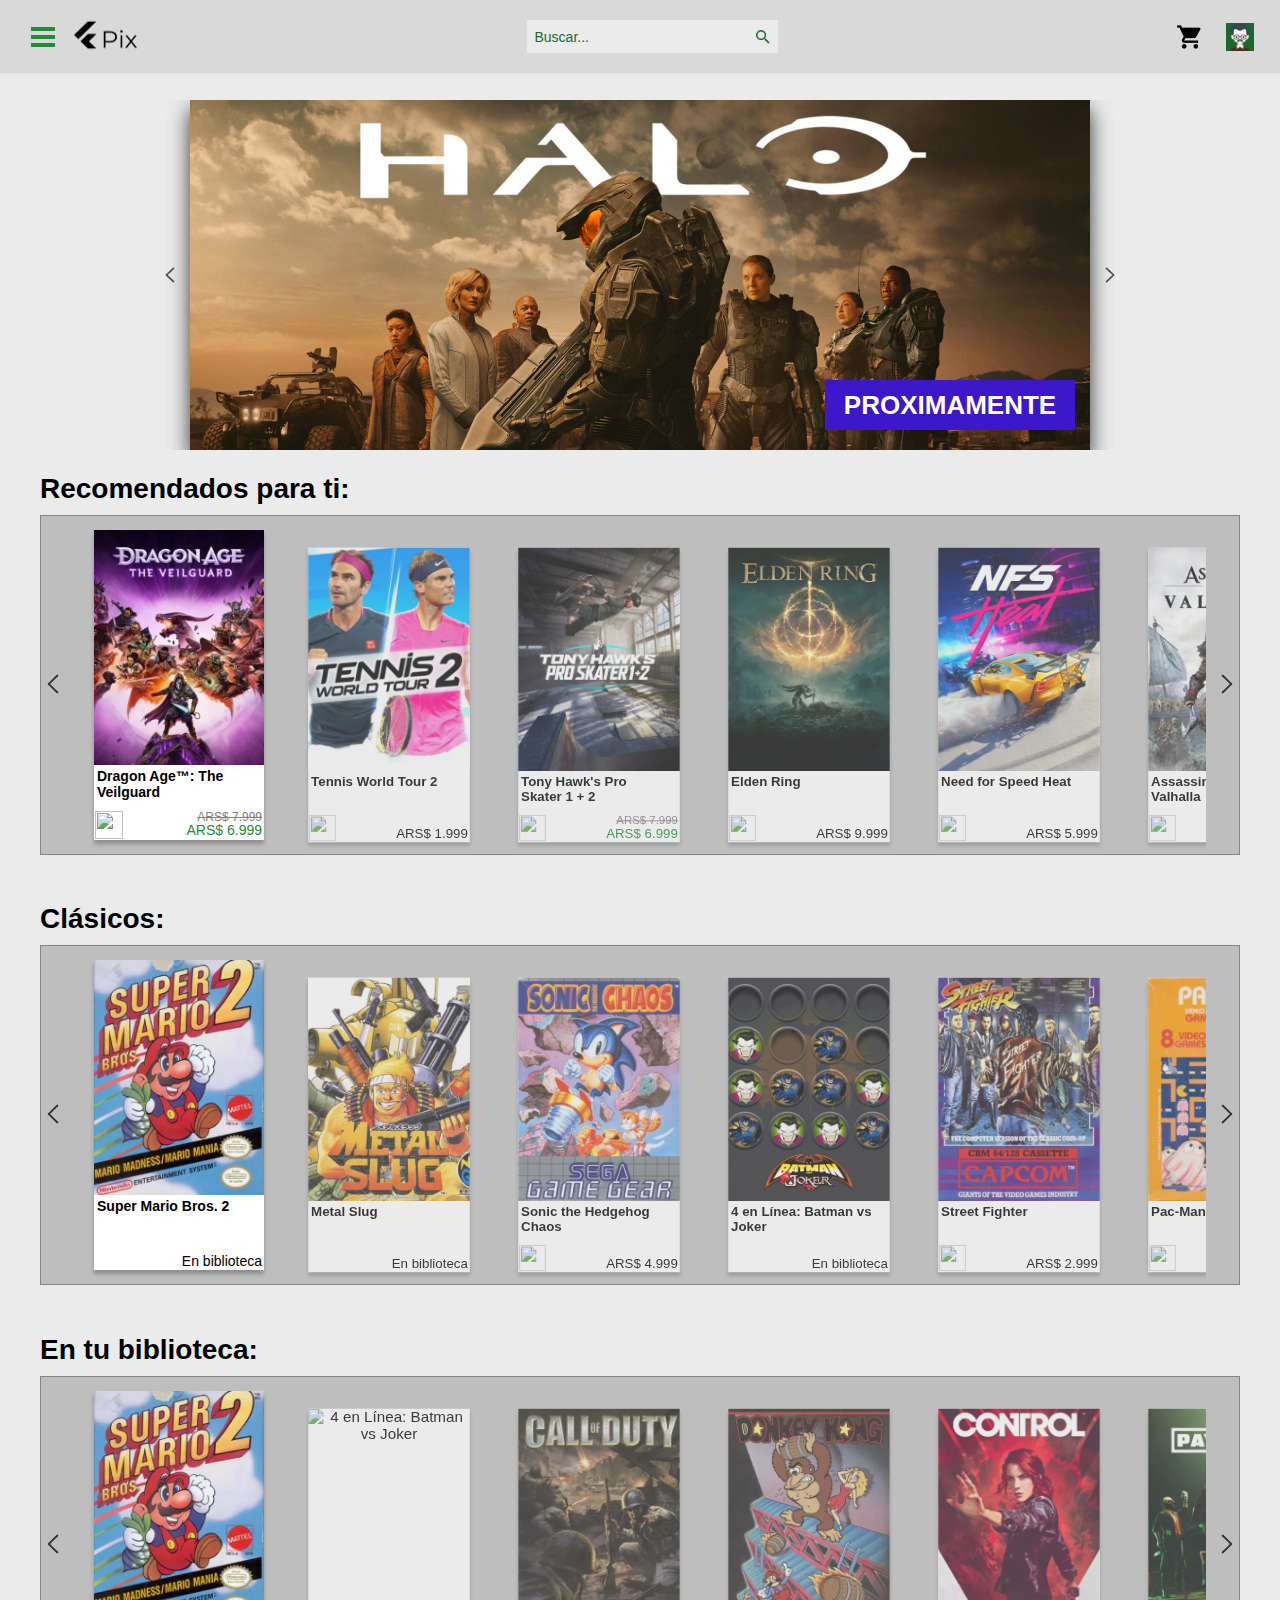
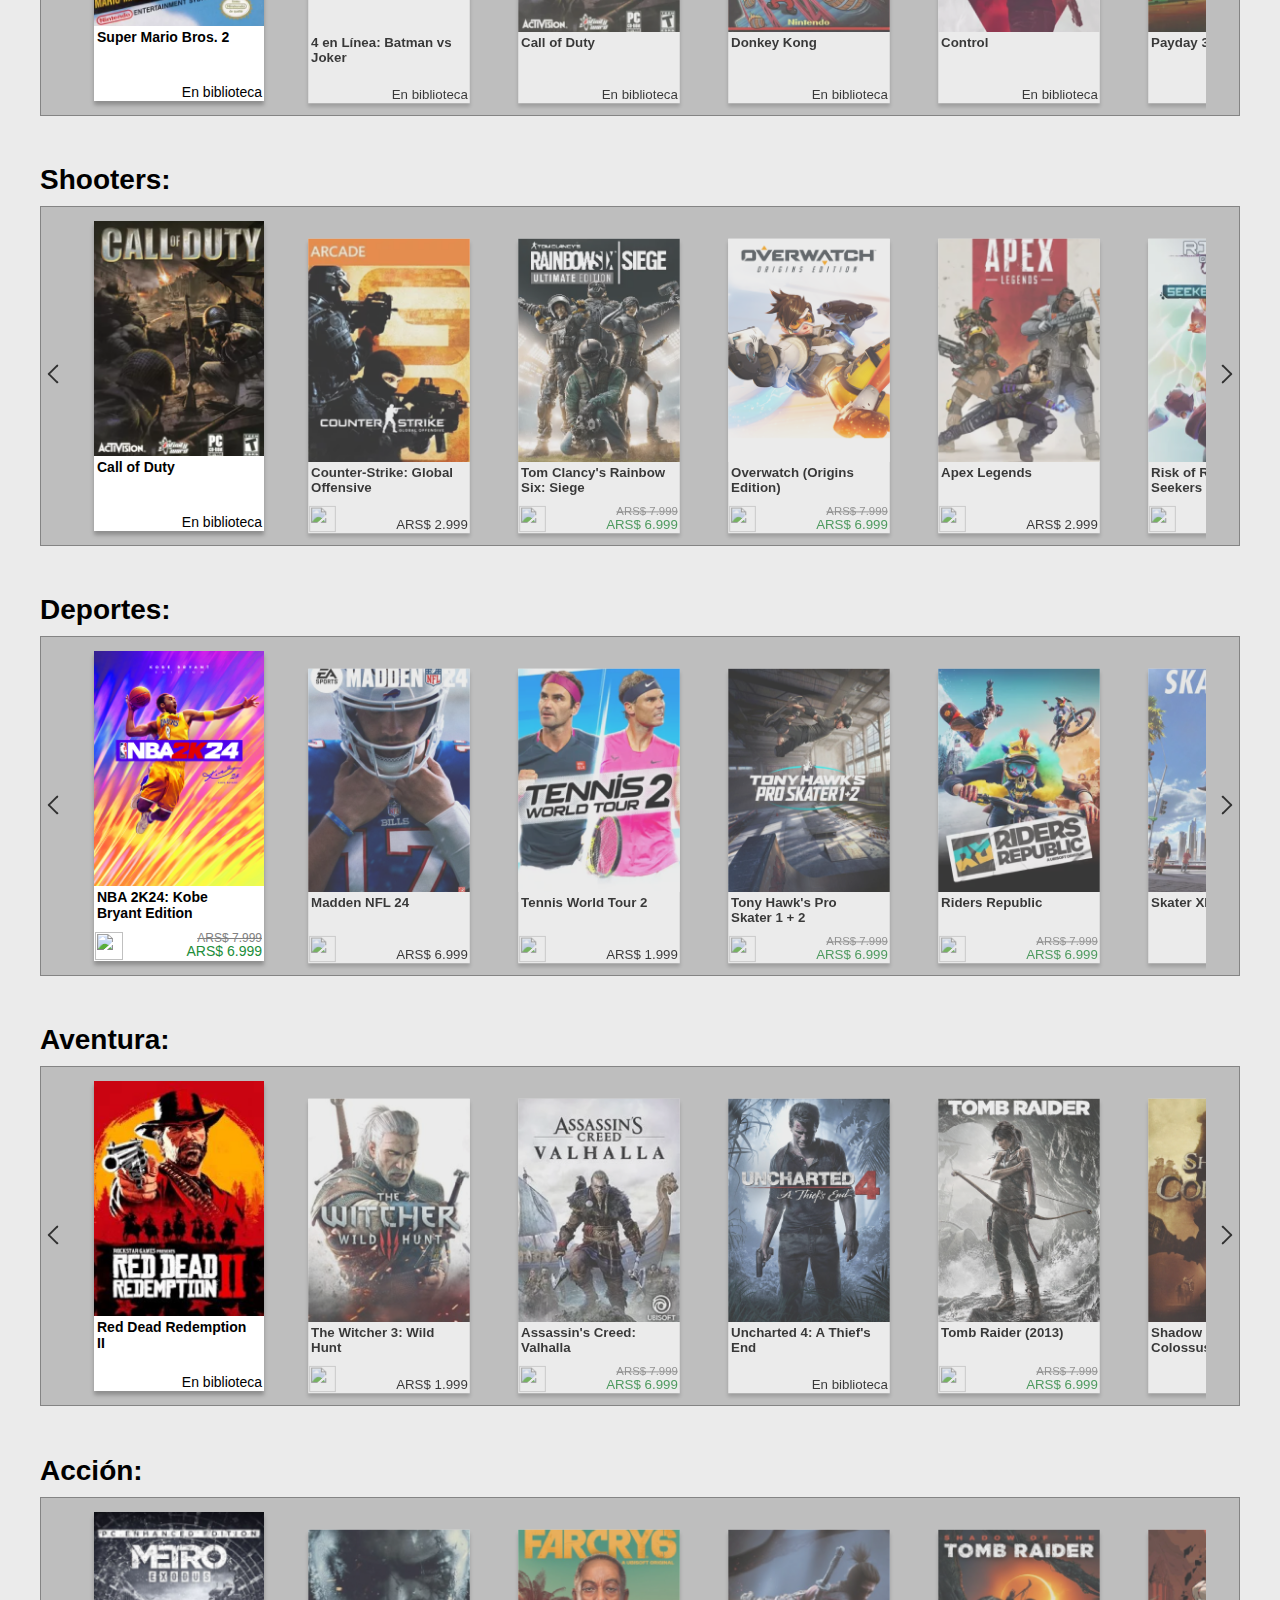
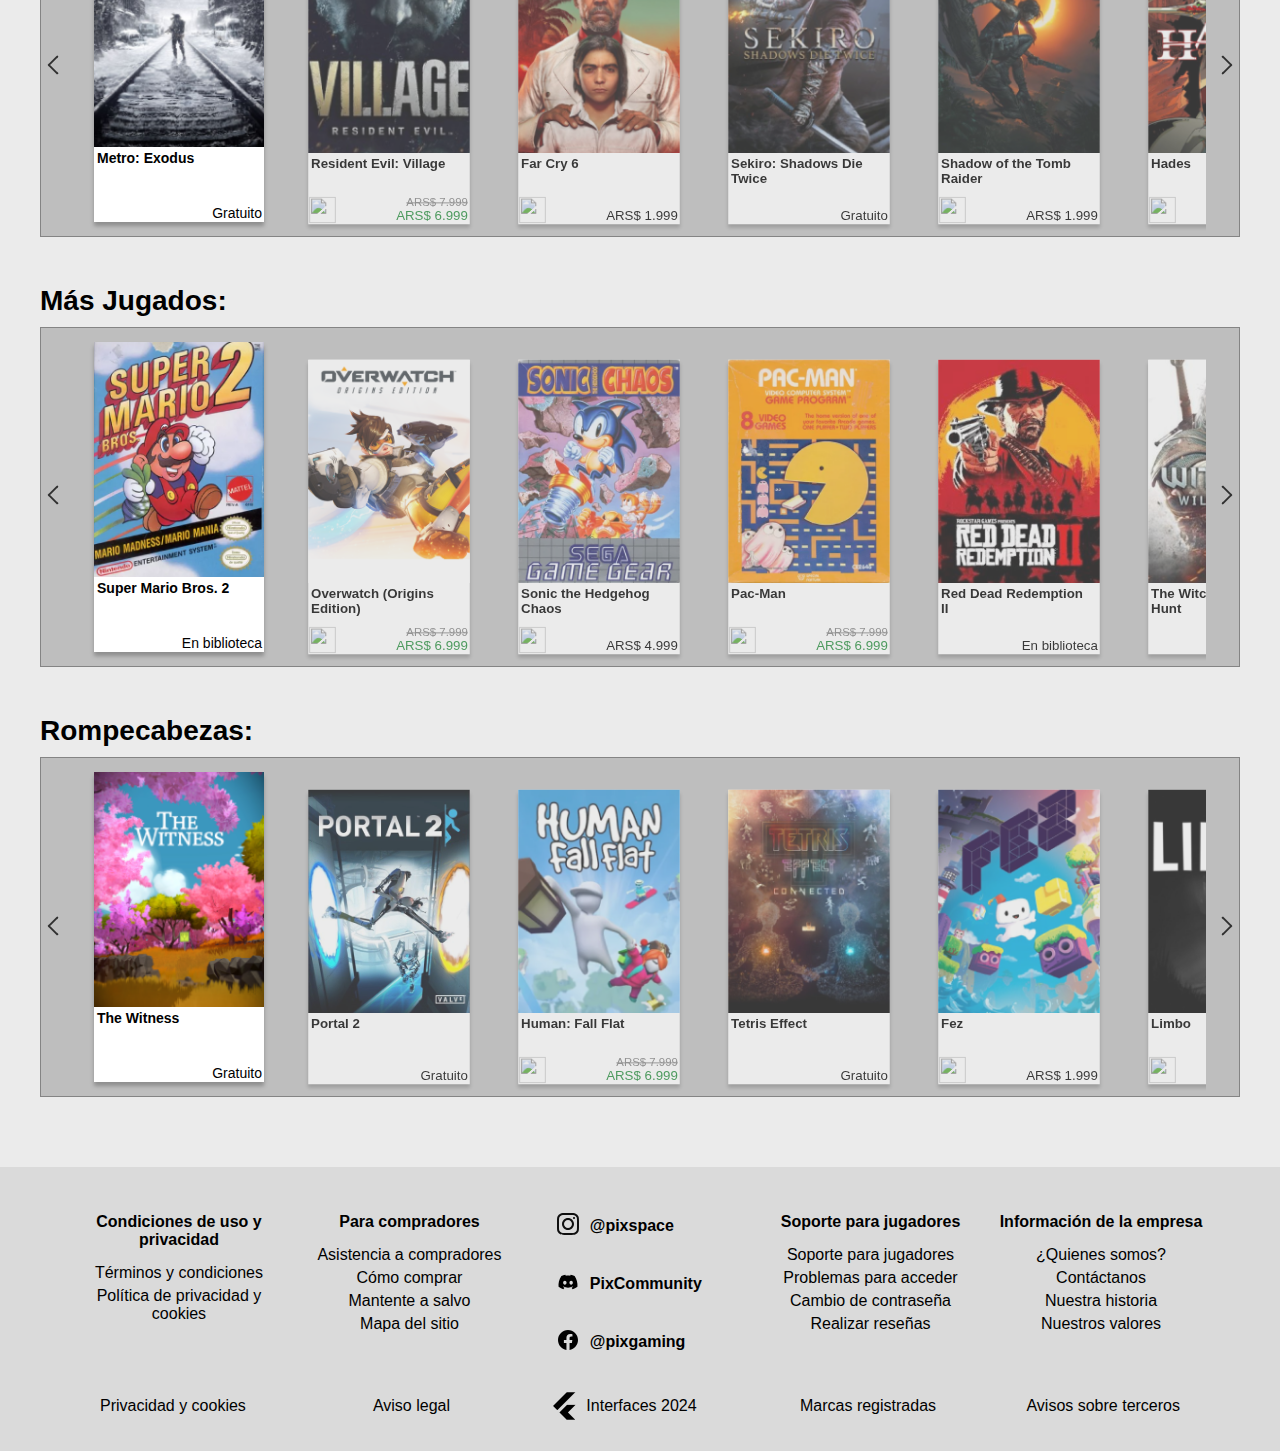
==== commit 7669a906: "Update index.html" ====
--- a/Entrega3/index.html
+++ b/Entrega3/index.html
@@ -313,7 +313,7 @@
                 </div>
                 <div class="container-cards">
                     <div class="container-game-card">
-                        <img class="img-game" src="Imagenes/category-classic/card-4-en-linea.png" alt="4 en Línea: Batman vs Joker">
+                        <img class="img-game" src="Imagenes/Category-classic/card-4-en-linea.png" alt="4 en Línea: Batman vs Joker">
                         <p class="title-game">4 en Línea: Batman vs Joker</p>
                         <a class="link-juego-4-en-linea" href="game.html">
                             <button class="button-play">
@@ -1735,4 +1735,4 @@
 <script src="js.js"></script>
 
 </body>
-</html>+</html>
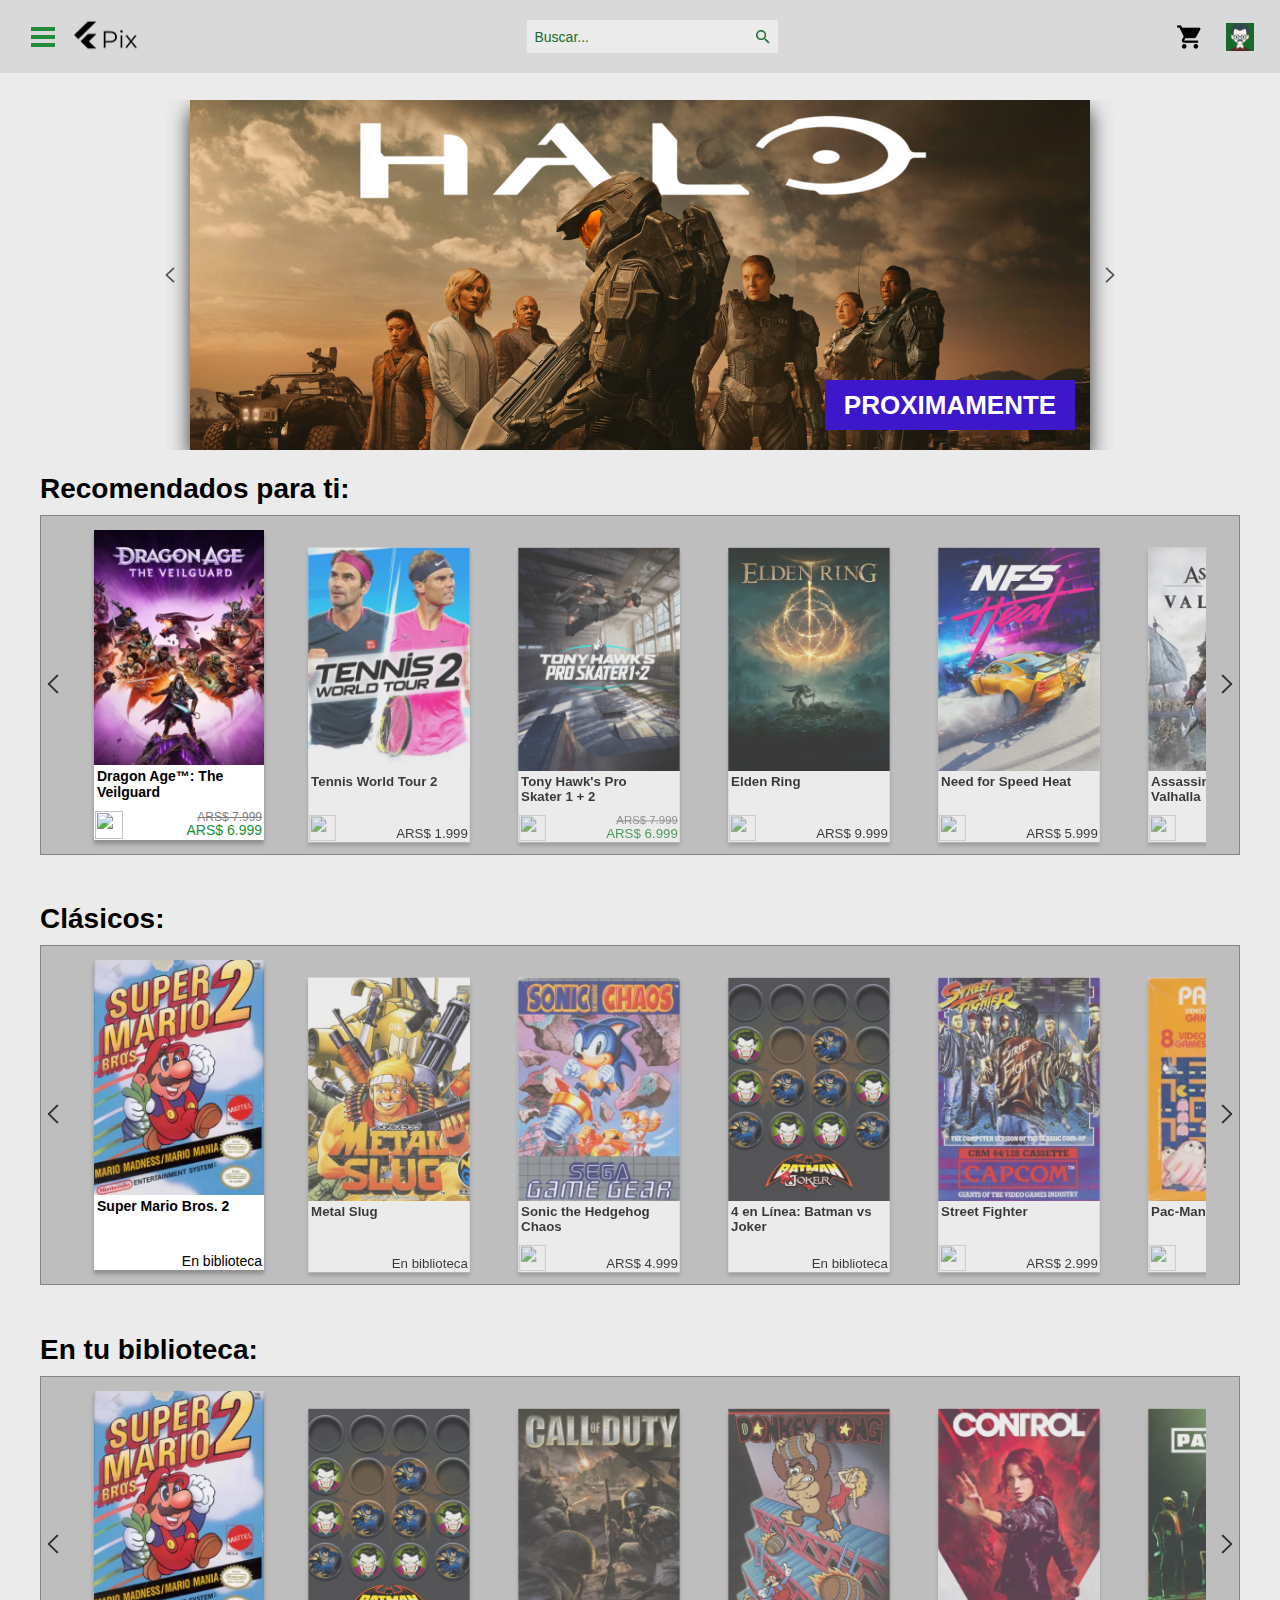
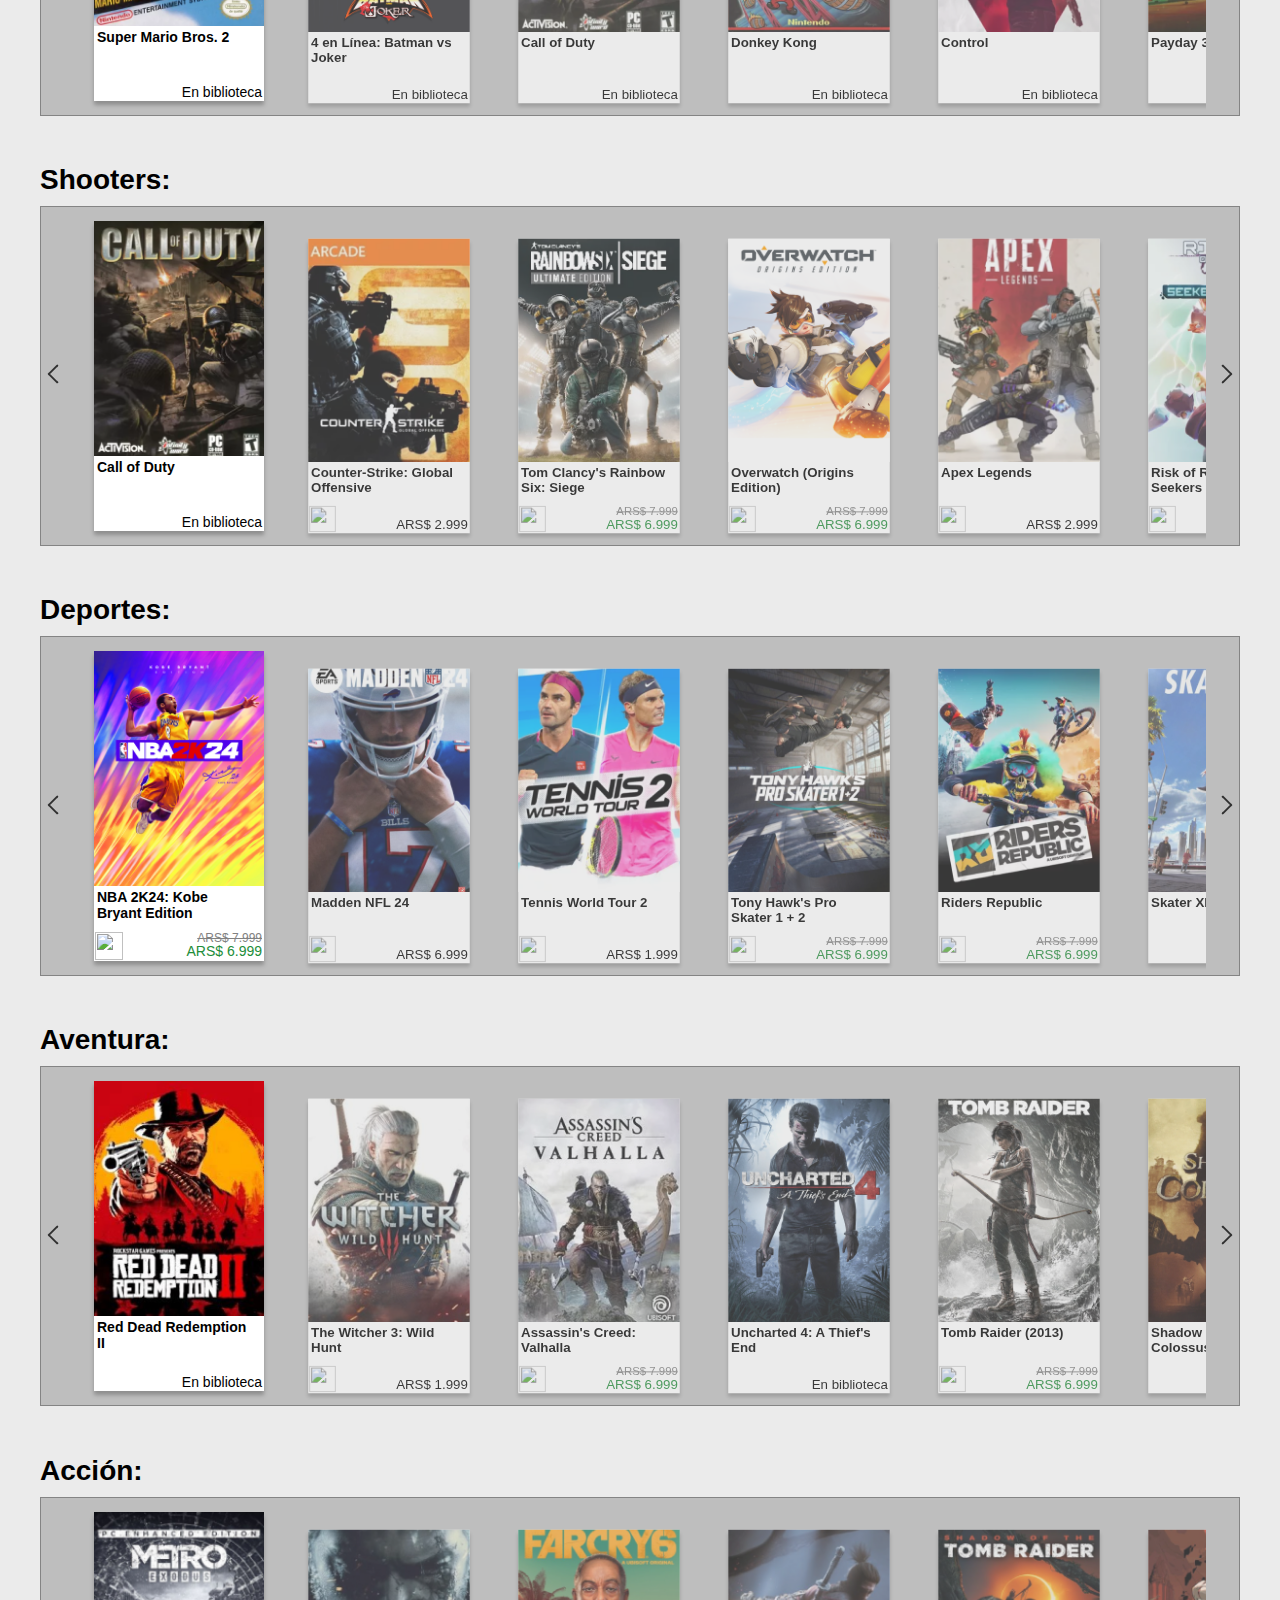
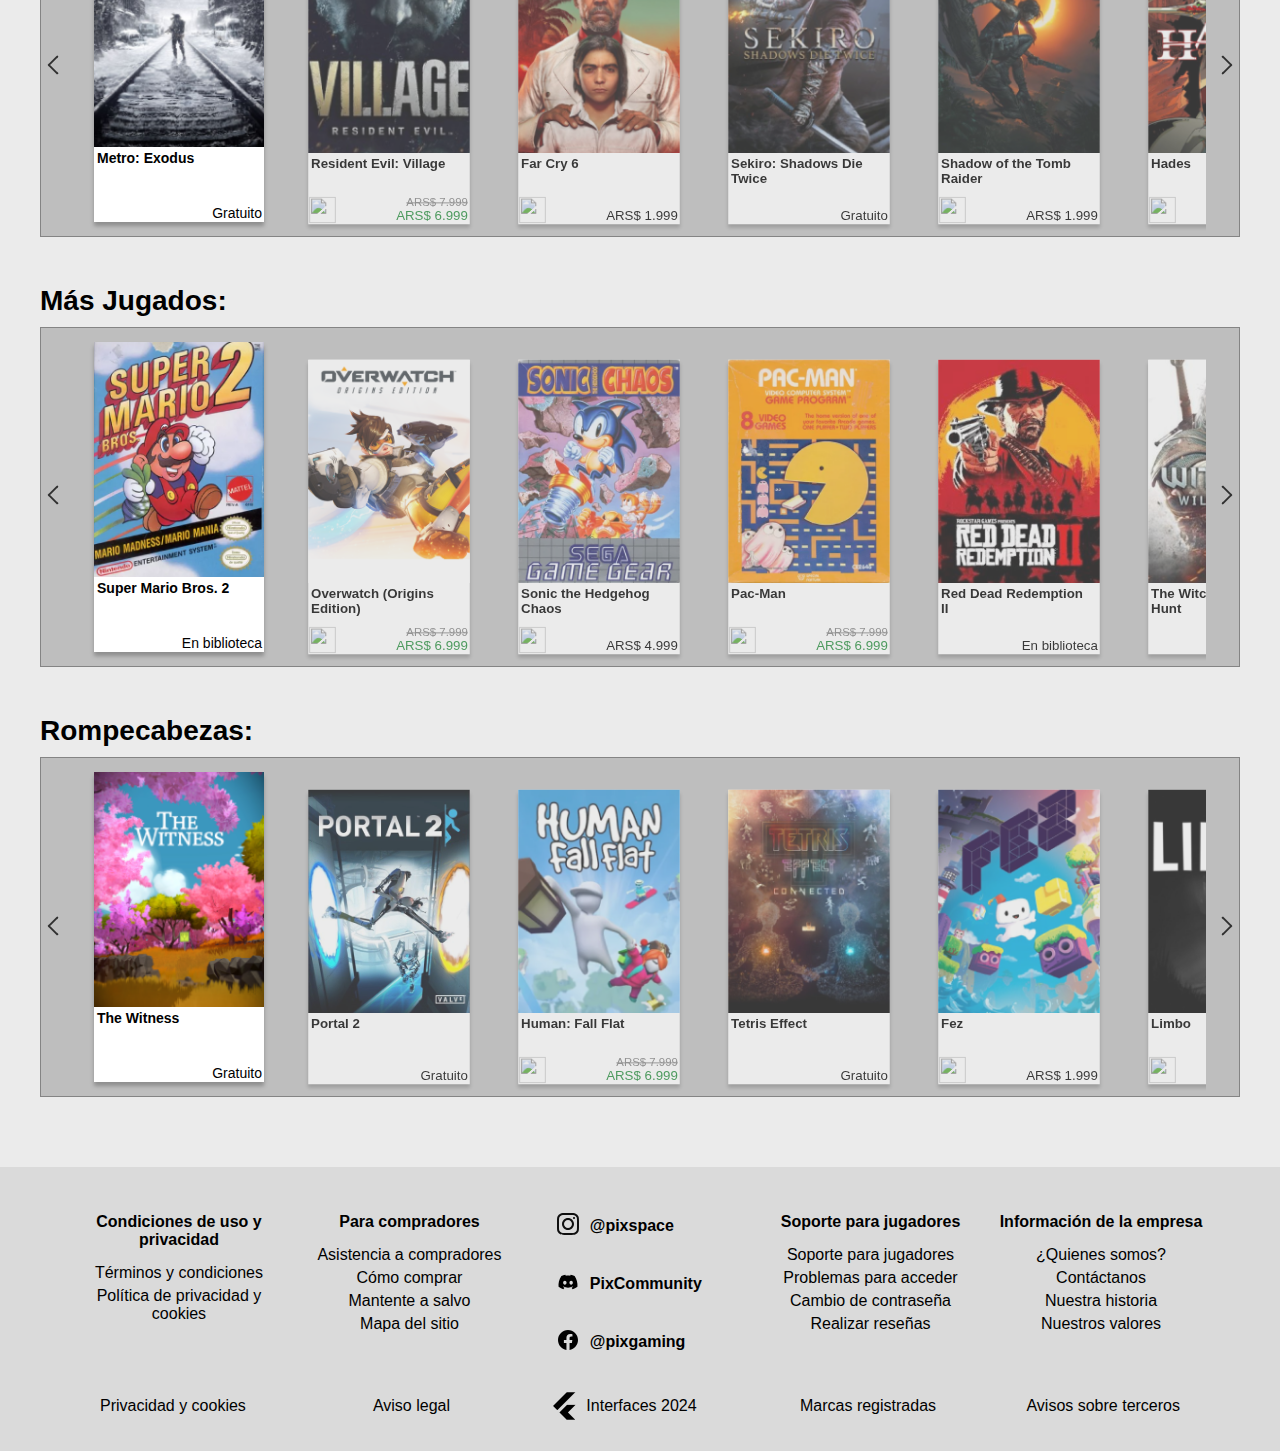
==== commit 92a87efb: "Update index.html" ====
--- a/Entrega3/index.html
+++ b/Entrega3/index.html
@@ -448,7 +448,7 @@
                     </div>
                     <div class="container-cards">
                         <div class="container-game-card">
-                            <img class="img-game" src="Imagenes/category-classic/card-4-en-linea.png" alt="4 en Línea: Batman vs Joker">
+                            <img class="img-game" src="Imagenes/Category-classic/card-4-en-linea.png" alt="4 en Línea: Batman vs Joker">
                             <p class="title-game" >4 en Línea: Batman vs Joker</p>
                             <a class="link-juego-4-en-linea" href="game.html">
                                 <button class="button-play">
